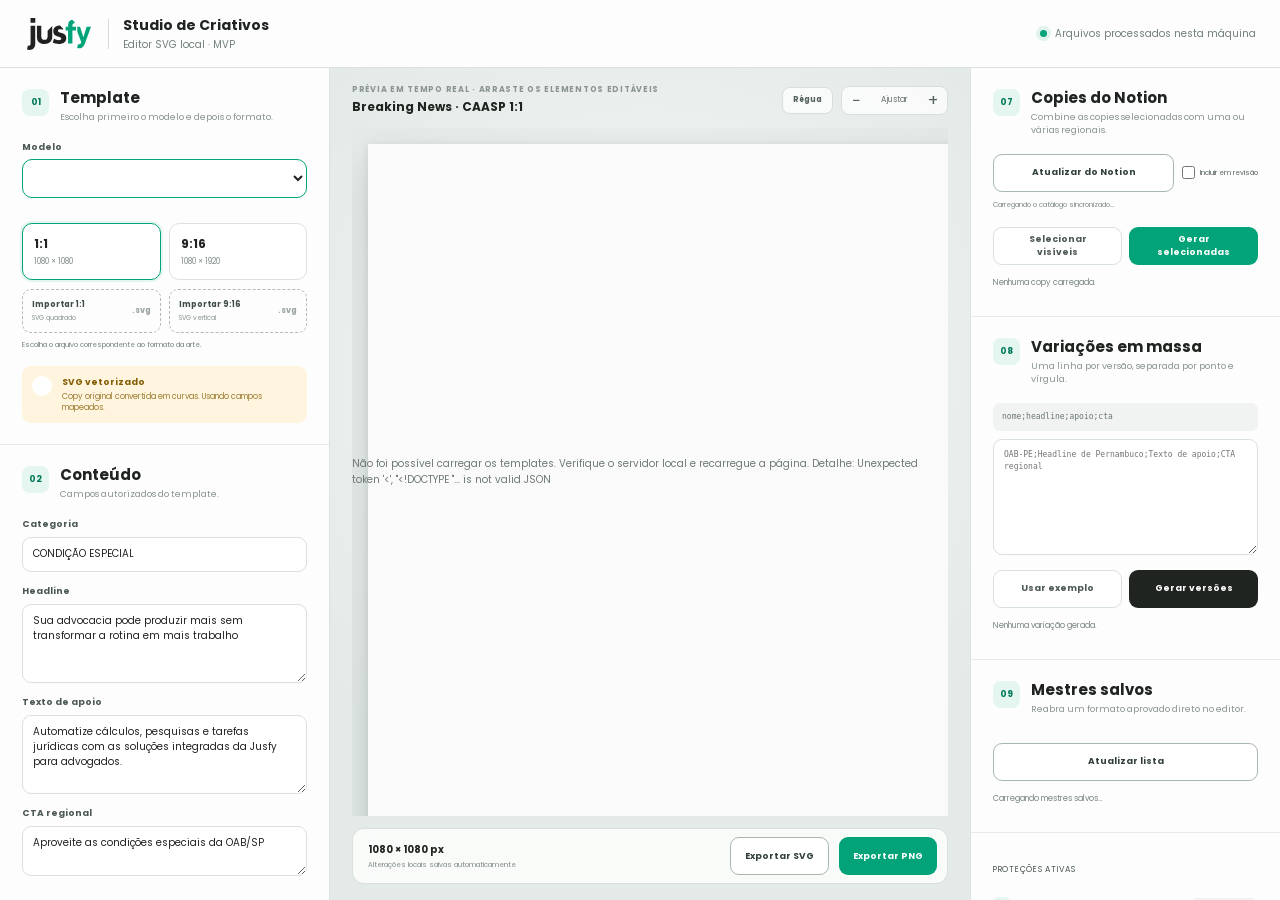
==== jusfy-creative-studio/index.html @ 99dad431 "Add jusfy-creative-studio: local editor for regional ad creatives (feed/stories) Ports the MVP creat" ====
<!doctype html>
<html lang="pt-BR">
  <head>
    <meta charset="UTF-8" />
    <meta name="viewport" content="width=device-width, initial-scale=1" />
    <meta name="description" content="Editor local de criativos SVG da Jusfy." />
    <title>Studio de Criativos — Jusfy</title>
    <link rel="stylesheet" href="styles.css?v=20260717z" />
  </head>
  <body>
    <header class="topbar">
      <div class="brand-lockup">
        <img src="assets/logo-justfy.svg" alt="Jusfy" />
        <span class="brand-divider" aria-hidden="true"></span>
        <div><strong>Studio de Criativos</strong><small>Editor SVG local · MVP</small></div>
      </div>
      <div class="privacy"><span></span> Arquivos processados nesta máquina</div>
    </header>

    <main class="workspace">
      <aside class="sidebar editor-panel" aria-label="Editor">
        <section class="section">
          <div class="section-title"><span>01</span><div><h1>Template</h1><p>Escolha primeiro o modelo e depois o formato.</p></div></div>
          <label class="model-picker" for="familySelect">
            <span>Modelo</span>
            <select id="familySelect" aria-describedby="familyDescription"></select>
            <small id="familyDescription"></small>
          </label>
          <div class="template-grid">
            <button class="template-card is-active" data-format="square" type="button"><b>1:1</b><span>1080 × 1080</span></button>
            <button class="template-card" data-format="story" type="button"><b>9:16</b><span>1080 × 1920</span></button>
          </div>
          <div class="format-imports">
            <label class="upload-button" for="squareSvgInput"><span><b>Importar 1:1</b><em id="squareImportName">SVG quadrado</em></span><small>.svg</small></label>
            <input id="squareSvgInput" type="file" accept="image/svg+xml,.svg" hidden />
            <label class="upload-button" for="storySvgInput"><span><b>Importar 9:16</b><em id="storyImportName">SVG vertical</em></span><small>.svg</small></label>
            <input id="storySvgInput" type="file" accept="image/svg+xml,.svg" hidden />
          </div>
          <p id="importStatus" class="import-status">Escolha o arquivo correspondente ao formato da arte.</p>
          <div id="importModeControls" class="import-mode-controls" hidden>
            <button id="originalModeButton" class="button secondary" type="button" hidden disabled aria-hidden="true">Original editável</button>
            <button id="mappedModeButton" class="button secondary is-active" type="button">Textos protegidos</button>
          </div>
          <div id="svgHealth" class="health warning"><i>!</i><div><strong>SVG vetorizado</strong><span>Copy original convertida em curvas. Usando campos mapeados.</span></div></div>
        </section>

        <section class="section">
          <div class="section-title"><span>02</span><div><h2>Conteúdo</h2><p>Campos autorizados do template.</p></div></div>
          <label class="field"><span>Categoria <b id="categoryCount"></b></span><input id="categoryInput" maxlength="40" value="CONDIÇÃO ESPECIAL" /></label>
          <label class="field"><span>Headline <b id="headlineCount"></b></span><textarea id="headlineInput" maxlength="120" rows="4">Sua advocacia pode produzir mais sem transformar a rotina em mais trabalho</textarea></label>
          <label class="field"><span>Texto de apoio <b id="supportCount"></b></span><textarea id="supportInput" maxlength="180" rows="4">Automatize cálculos, pesquisas e tarefas jurídicas com as soluções integradas da Jusfy para advogados.</textarea></label>
          <label class="field"><span>CTA regional <b id="ctaCount"></b></span><textarea id="ctaInput" maxlength="80" rows="2">Aproveite as condições especiais da OAB/SP</textarea></label>
          <div id="detectedFields" class="detected-fields" hidden></div>
        </section>

        <section class="section">
          <div class="section-title"><span>03</span><div><h2>Logos</h2><p>PNG, JPG ou SVG oficial.</p></div></div>
          <div id="logoModeControls" class="import-mode-controls logo-mode-controls">
            <button id="cobrandModeButton" class="button secondary is-active" type="button">Jusfy + Regional</button>
            <button id="jusfyOnlyModeButton" class="button secondary" type="button">Somente Jusfy</button>
          </div>
          <p id="cobrandingNotice" class="copy-sync-message" hidden>Modelo sem co-branding — usa apenas a marca Jusfy.</p>
          <div class="logo-row">
            <label id="regionalLogoUpload" class="logo-upload"><span id="regionalLogoName">Logo regional</span><small>Selecionar arquivo</small><input id="regionalLogoInput" type="file" accept="image/*,.svg" hidden /></label>
            <label class="logo-upload"><span id="jusfyLogoName">Logo Jusfy</span><small>Selecionar arquivo</small><input id="jusfyLogoInput" type="file" accept="image/*,.svg" hidden /></label>
          </div>
          <div id="logoBankHeading" class="library-heading"><strong>Banco de logos</strong><small id="logoBankStatus">Carregando marcas…</small></div>
          <div id="logoBank" class="logo-bank" aria-label="Banco de logos aprovados"></div>
          <div id="logoBankActions" class="logo-bank-actions">
            <button id="selectVisibleLogosButton" class="button ghost" type="button">Selecionar regionais</button>
            <button id="generateLogoVariationsButton" class="button primary" type="button">Gerar por regionais</button>
          </div>
          <button id="resetButton" class="button ghost wide" type="button">Restaurar copy aprovada</button>
        </section>

        <section class="section selection-section">
          <div class="section-title"><span>04</span><div><h2>Elemento selecionado</h2><p>Arraste textos, logos ou o bloco comercial.</p></div></div>
          <div id="selectionEmpty" class="selection-empty">Selecione um elemento editável na arte.</div>
          <div id="selectionControls" class="selection-controls" hidden>
            <strong id="selectedElementName"></strong>
            <span id="selectedElementPos" class="selection-pos"></span>
            <div id="fontControls" class="font-controls">
              <span id="sizeControlLabel">Tamanho da fonte</span>
              <div><button id="fontDecrease" type="button" aria-label="Diminuir fonte">−</button><b id="fontSizeValue">0 px</b><button id="fontIncrease" type="button" aria-label="Aumentar fonte">+</button></div>
            </div>
            <div class="selection-actions">
              <button id="deleteElementButton" class="button danger" type="button">Excluir da arte</button>
              <button id="restoreElementButton" class="button ghost" type="button">Restaurar posição</button>
            </div>
          </div>
        </section>

        <section class="section" id="offerBankSection" hidden>
          <div class="section-title"><span>05</span><div><h2>Banco de ofertas</h2><p>Escolha a imagem pronta do bloco de preço e desconto.</p></div></div>
          <div id="offerBankHeading" class="library-heading"><strong>Ofertas disponíveis</strong><small id="offerBankStatus">Carregando ofertas…</small></div>
          <div id="offerBank" class="logo-bank" aria-label="Banco de ofertas comerciais"></div>
        </section>

        <section class="section master-section">
          <div class="section-title"><span>06</span><div><h2>Mestre local</h2><p>Guarde o formato revisado na pasta de aprovados.</p></div></div>
          <label class="field"><span>Nome do mestre</span><input id="masterNameInput" maxlength="80" placeholder="Ex.: Condições especiais · CAASP V04" /></label>
          <label class="approval-check"><input id="masterApproval" type="checkbox" /><span>Revisei este formato e aprovo o layout como mestre.</span></label>
          <button id="saveMasterButton" class="button primary wide" type="button">Salvar como mestre</button>
          <p id="masterSaveStatus" class="master-status">Serão salvos o SVG, a prévia PNG e o mapa editável.</p>
        </section>
      </aside>

      <section class="stage" aria-label="Prévia do criativo">
        <div class="stage-toolbar">
          <div><span class="eyebrow">Prévia em tempo real · arraste os elementos editáveis</span><strong id="documentName">Breaking News · CAASP 1:1</strong></div>
          <div class="stage-tools"><button id="rulerToggle" class="ruler-toggle" type="button" aria-pressed="false" title="Mostrar guias de alinhamento na prévia">Régua</button><button id="clearGuidesButton" class="ruler-toggle" type="button" hidden title="Remover todas as guias personalizadas deste modelo">Limpar guias</button><div class="zoom-control"><button id="zoomOut" type="button" aria-label="Diminuir zoom">−</button><span id="zoomLabel">Ajustar</span><button id="zoomIn" type="button" aria-label="Aumentar zoom">+</button></div></div>
        </div>
        <div id="canvasViewport" class="canvas-viewport">
          <div id="canvasWrap" class="canvas-wrap"><canvas id="creativeCanvas" width="1080" height="1080"></canvas><canvas id="rulerTop" class="ruler-bar ruler-bar-top" hidden></canvas><canvas id="rulerLeft" class="ruler-bar ruler-bar-left" hidden></canvas><span id="guideDragLabel" class="guide-drag-label" hidden></span></div>
          <div id="loadingState" class="loading-state">Preparando template…</div>
        </div>
        <div class="export-bar">
          <div><span id="sizeLabel">1080 × 1080 px</span><small id="saveState">Alterações locais salvas automaticamente</small></div>
          <button id="exportSvgButton" class="button secondary" type="button">Exportar SVG</button>
          <button id="exportPngButton" class="button primary" type="button">Exportar PNG</button>
        </div>
      </section>

      <aside class="sidebar batch-panel" aria-label="Variações em massa">
        <section class="section copies-section">
          <div class="section-title"><span>07</span><div><h2>Copies do Notion</h2><p>Combine as copies selecionadas com uma ou várias regionais.</p></div></div>
          <div class="copy-toolbar">
            <button id="loadNotionCopiesButton" class="button secondary" type="button">Atualizar do Notion</button>
            <label><input id="includeReviewCopies" type="checkbox" /><span>Incluir em revisão</span></label>
            <label id="scopeFilterToggle" hidden><input id="showAllScopes" type="checkbox" /><span>Mostrar todas</span></label>
          </div>
          <p id="copySyncMessage" class="copy-sync-message">Carregando o catálogo sincronizado…</p>
          <p id="copyFieldsNotice" class="copy-sync-message copy-fields-notice" hidden></p>
          <div id="copyLibrary" class="copy-library"></div>
          <div class="copy-actions">
            <button id="selectVisibleCopiesButton" class="button ghost" type="button">Selecionar visíveis</button>
            <button id="generateNotionVariationsButton" class="button primary" type="button">Gerar selecionadas</button>
          </div>
          <p id="copyLibraryStatus" class="batch-message">Nenhuma copy carregada.</p>
        </section>

        <section class="section batch-section">
          <div class="section-title"><span>08</span><div><h2>Variações em massa</h2><p>Uma linha por versão, separada por ponto e vírgula.</p></div></div>
          <div class="csv-help"><code>nome;headline;apoio;cta</code></div>
          <textarea id="batchInput" class="batch-input" rows="8" placeholder="OAB-PE;Headline de Pernambuco;Texto de apoio;CTA regional"></textarea>
          <div class="batch-actions">
            <button id="exampleBatchButton" class="button ghost" type="button">Usar exemplo</button>
            <button id="generateBatchButton" class="button dark" type="button">Gerar versões</button>
          </div>
          <p id="batchMessage" class="batch-message">Nenhuma variação gerada.</p>
          <div id="batchReviewBar" class="batch-review-bar" hidden>
            <button id="approveAllButton" class="button ghost" type="button">Aprovar todas</button>
            <span id="batchReviewSummary" class="batch-review-summary"></span>
          </div>
          <div id="batchList" class="batch-list"></div>
          <button id="exportBatchButton" class="button primary wide" type="button" hidden>Exportar aprovadas (ZIP)</button>
        </section>

        <section class="section masters-section">
          <div class="section-title"><span>09</span><div><h2>Mestres salvos</h2><p>Reabra um formato aprovado direto no editor.</p></div></div>
          <button id="refreshMastersButton" class="button secondary wide" type="button">Atualizar lista</button>
          <p id="mastersMessage" class="batch-message">Carregando mestres salvos…</p>
          <div id="mastersList" class="masters-list"></div>
        </section>

        <section class="section protected-section">
          <span class="eyebrow">Proteções ativas</span>
          <ul>
            <li><i>✓</i><span>Textos do bloco comercial</span><em>editáveis (Modelo 1)</em></li>
            <li><i>✓</i><span>Posição do bloco comercial</span><em>ajustável</em></li>
            <li><i>✓</i><span>Estrutura e cores</span><em>fixo</em></li>
            <li><i>✓</i><span>Copy e co-branding</span><em>editável</em></li>
          </ul>
        </section>
      </aside>
    </main>
    <script src="zip-writer.js"></script>
    <script type="module" src="js/main.js?v=20260723a"></script>
  </body>
</html>
---- jusfy-creative-studio/styles.css ----
@font-face { font-family:"Poppins"; src:url("assets/fonts/Poppins-Regular.ttf") format("truetype"); font-weight:400 600; font-style:normal; font-display:swap; }
@font-face { font-family:"Poppins"; src:url("assets/fonts/Poppins-Bold.ttf") format("truetype"); font-weight:700 800; font-style:normal; font-display:swap; }
:root { color-scheme:light; font-family:"Poppins",Arial,sans-serif; color:#202421; background:#e8edeb; font-synthesis:none; }
* { box-sizing:border-box; }
[hidden] { display:none !important; }
html,body { min-width:320px; min-height:100%; margin:0; }
body { height:100vh; overflow:hidden; }
button,input,textarea,select { font:inherit; }
button,label { -webkit-tap-highlight-color:transparent; }
.topbar { height:68px; display:flex; align-items:center; justify-content:space-between; padding:0 24px; border-bottom:1px solid #dce3e0; background:#fcfdfc; }
.brand-lockup { display:flex; align-items:center; gap:14px; }
.brand-lockup img { width:70px; height:32px; object-fit:contain; }
.brand-divider { width:1px; height:30px; background:#d5ddda; }
.brand-lockup div { display:grid; gap:1px; }
.brand-lockup strong { font-size:14px; }
.brand-lockup small,.privacy { color:#73807a; font-size:10px; font-weight:500; }
.privacy { display:flex; align-items:center; gap:8px; }
.privacy span { width:7px; height:7px; border-radius:50%; background:#02a378; box-shadow:0 0 0 4px rgba(2,163,120,.11); }
.workspace { display:grid; grid-template-columns:330px minmax(430px,1fr) 310px; height:calc(100vh - 68px); }
.sidebar { overflow-y:auto; background:#fcfdfc; scrollbar-width:thin; }
.editor-panel { border-right:1px solid #dce3e0; }
.batch-panel { border-left:1px solid #dce3e0; }
.section { padding:21px 22px; border-bottom:1px solid #e6ebe9; }
.section-title { display:flex; gap:11px; align-items:flex-start; margin-bottom:17px; }
.section-title>span { display:grid; width:27px; height:27px; flex:0 0 auto; place-items:center; border-radius:8px; background:#e4f6ef; color:#017858; font-size:9px; font-weight:800; }
.section-title h1,.section-title h2 { margin:0; font-size:15px; line-height:1.25; }
.section-title p { margin:3px 0 0; color:#8a9490; font-size:9px; line-height:1.45; }
.template-grid { display:grid; grid-template-columns:1fr 1fr; gap:8px; }
.model-picker { display:grid; gap:5px; margin-bottom:9px; }
.model-picker>span { color:#4b5752; font-size:9px; font-weight:700; }
.model-picker select { width:100%; padding:10px 34px 10px 11px; border:1px solid #02a378; border-radius:10px; outline:none; background:#fff; color:#222; font-size:10px; font-weight:700; cursor:pointer; }
.model-picker select:focus { box-shadow:0 0 0 3px rgba(2,163,120,.09); }
.model-picker small { min-height:11px; color:#84908b; font-size:7.5px; line-height:1.4; }
.template-card { display:grid; gap:3px; padding:11px; border:1px solid #dbe2df; border-radius:10px; background:#fff; color:#222; text-align:left; cursor:pointer; }
.template-card b { font-size:12px; }
.template-card span { color:#84908b; font-size:8px; }
.template-card.is-active { border-color:#02a378; box-shadow:0 0 0 2px rgba(2,163,120,.09); }
.upload-button { display:flex; justify-content:space-between; margin-top:9px; padding:10px 12px; border:1px dashed #aebbb6; border-radius:9px; color:#3f4b46; cursor:pointer; font-size:9px; font-weight:700; }
.upload-button:hover { border-color:#02a378; color:#017858; }
.upload-button small { color:#9aa39f; font-size:8px; }
.format-imports { display:grid; grid-template-columns:1fr 1fr; gap:8px; margin-top:9px; }
.format-imports .upload-button { min-width:0; margin-top:0; align-items:center; gap:7px; padding:9px; }
.format-imports .upload-button>span { display:grid; min-width:0; gap:2px; }
.format-imports .upload-button b { font-size:8px; }
.format-imports .upload-button em { overflow:hidden; color:#89938f; font-size:6.5px; font-style:normal; font-weight:500; text-overflow:ellipsis; white-space:nowrap; }
.import-status { min-height:16px; margin:7px 0 0; color:#7b8782; font-size:7px; line-height:1.45; }
.import-status.success { color:#017858; font-weight:700; }
.import-status.error { color:#a3342c; font-weight:700; }
.import-mode-controls { display:grid; grid-template-columns:1fr; gap:7px; margin-top:7px; }
.import-mode-controls .button.is-active { border-color:#02a378; background:#eaf8f3; color:#017858; box-shadow:0 0 0 2px rgba(2,163,120,.08); }
.logo-mode-controls { grid-template-columns:1fr 1fr; margin:0 0 10px; }
.health { display:grid; grid-template-columns:22px 1fr; gap:8px; margin-top:10px; padding:10px; border-radius:9px; }
.health.warning { background:#fff5df; color:#845d04; }
.health.success { background:#e7f7f0; color:#017858; }
.health i { display:grid; width:20px; height:20px; place-items:center; border-radius:50%; background:currentColor; color:#fff; font-size:9px; font-style:normal; font-weight:800; }
.health div { display:grid; gap:2px; }
.health strong { font-size:9px; }
.health span { opacity:.78; font-size:8px; line-height:1.4; }
.field { display:grid; gap:6px; margin-bottom:13px; }
.field>span { display:flex; justify-content:space-between; color:#4b5752; font-size:9px; font-weight:700; }
.field b { color:#9aa39f; font-size:8px; font-weight:500; }
input,textarea { width:100%; padding:9px 10px; border:1px solid #d9e1de; border-radius:9px; outline:none; background:#fff; color:#222; font-size:10px; line-height:1.48; resize:vertical; }
input:focus,textarea:focus { border-color:#02a378; box-shadow:0 0 0 3px rgba(2,163,120,.08); }
.detected-title { margin:0 0 12px; color:#017858; font-size:9px; font-weight:700; }
.unmapped-warning { display:grid; gap:4px; padding:11px; border:1px solid #efd99f; border-radius:9px; background:#fff8e8; color:#7a5708; }
.unmapped-warning strong { font-size:9px; }
.unmapped-warning span { font-size:8px; line-height:1.45; opacity:.82; }
.logo-row { display:grid; grid-template-columns:1fr 1fr; gap:8px; }
.logo-upload { display:grid; gap:4px; min-width:0; padding:10px; border:1px solid #dbe2df; border-radius:9px; background:#fff; cursor:pointer; }
.logo-upload span { overflow:hidden; text-overflow:ellipsis; white-space:nowrap; font-size:9px; font-weight:700; }
.logo-upload small { color:#02a378; font-size:7px; }
.library-heading { display:flex; align-items:center; justify-content:space-between; gap:8px; margin:14px 0 8px; }
.library-heading strong { font-size:9px; }
.library-heading small { color:#84908b; font-size:7px; }
.logo-bank { display:grid; grid-template-columns:1fr 1fr; gap:6px; max-height:220px; overflow:auto; padding:1px; }
.logo-bank-item { position:relative; display:grid; min-width:0; border:1px solid #dfe5e2; border-radius:8px; background:#fff; overflow:hidden; }
.logo-bank-item.is-active { border-color:#02a378; background:#f2fbf7; box-shadow:0 0 0 2px rgba(2,163,120,.08); }
.logo-bank-main { display:grid; min-width:0; grid-template-columns:48px 1fr; align-items:center; gap:7px; padding:6px 24px 6px 6px; border:0; background:transparent; cursor:pointer; text-align:left; }
.logo-bank-main>span { display:grid; width:48px; height:31px; place-items:center; overflow:hidden; border-radius:5px; background:#fafafa; }
.logo-bank-item img { max-width:44px; max-height:27px; object-fit:contain; }
.logo-bank-item small { overflow:hidden; color:#4c5853; font-size:6.5px; font-weight:700; line-height:1.25; text-overflow:ellipsis; }
.logo-bank-check { position:absolute; top:7px; right:7px; width:13px; height:13px; margin:0; accent-color:#02a378; cursor:pointer; }
.logo-file-dot { position:absolute; right:6px; bottom:5px; width:6px; height:6px; border-radius:50%; background:#02a378; pointer-events:none; }
.logo-bank-actions { display:grid; grid-template-columns:1fr 1fr; gap:7px; margin-top:8px; }
.button { display:inline-flex; min-height:38px; align-items:center; justify-content:center; padding:0 14px; border:0; border-radius:9px; cursor:pointer; font-size:9px; font-weight:700; }
.button.primary { background:#02a378; color:#fff; }
.button.primary:hover { background:#017858; }
.button.secondary { border:1px solid #a7b6b0; background:#fff; color:#31403a; }
.button.ghost { border:1px solid #d9e1de; background:#fff; color:#4b5752; }
.button.dark { background:#202421; color:#fff; }
.button.danger { border:1px solid #efd0cd; background:#fff5f4; color:#a3342c; }
.button:disabled { cursor:wait; opacity:.62; }
.button.wide { width:100%; margin-top:10px; }
.selection-empty { padding:12px; border:1px dashed #cfd8d4; border-radius:9px; color:#7e8984; font-size:8px; line-height:1.5; text-align:center; }
.selection-controls { display:grid; gap:11px; }
.selection-controls>strong { font-size:10px; }
.font-controls { display:flex; align-items:center; justify-content:space-between; gap:10px; }
.font-controls>span { color:#65716c; font-size:8px; font-weight:700; }
.font-controls>div { display:flex; overflow:hidden; align-items:center; border:1px solid #d8e0dd; border-radius:8px; }
.font-controls button { width:30px; height:29px; border:0; background:#f4f7f6; color:#31403a; cursor:pointer; }
.font-controls b { min-width:48px; font-size:8px; text-align:center; }
.selection-actions { display:grid; grid-template-columns:1fr 1fr; gap:7px; }
.approval-check { display:flex; align-items:flex-start; gap:8px; margin-top:10px; padding:10px; border:1px solid #dce5e1; border-radius:9px; background:#f8faf9; color:#53605b; cursor:pointer; font-size:8px; line-height:1.45; }
.approval-check input { width:14px; height:14px; margin:0; accent-color:#02a378; }
.master-status { min-height:18px; margin:8px 0 0; color:#7c8883; font-size:7px; line-height:1.45; }
.master-status.success { color:#017858; font-weight:600; }
.master-status.error { color:#a3342c; }
.copy-toolbar { display:grid; grid-template-columns:1fr auto; align-items:center; gap:8px; }
.copy-toolbar label { display:flex; align-items:center; gap:5px; color:#5d6964; cursor:pointer; font-size:7px; }
.copy-toolbar input,.copy-card>input { width:13px; height:13px; margin:0; accent-color:#02a378; }
.copy-sync-message { margin:8px 0; color:#85908c; font-size:7px; line-height:1.4; }
.copy-fields-notice { color:#b07f2e; }
.copy-library { display:grid; gap:6px; max-height:330px; overflow:auto; padding-right:2px; }
.copy-card { display:grid; grid-template-columns:15px minmax(0,1fr) auto; align-items:start; gap:7px; padding:8px; border:1px solid #e0e6e3; border-radius:9px; background:#fff; }
.copy-card>div { display:grid; min-width:0; gap:4px; }
.copy-card>div>span { display:flex; align-items:flex-start; justify-content:space-between; gap:5px; }
.copy-card strong { font-size:7.5px; line-height:1.35; }
.copy-card em { flex:0 0 auto; padding:2px 4px; border-radius:99px; font-size:5.5px; font-style:normal; font-weight:700; }
.copy-card em.approved { background:#e5f7f1; color:#017858; }
.copy-card em.review { background:#fff3d8; color:#8a650b; }
.copy-card small { display:-webkit-box; overflow:hidden; color:#727e79; font-size:6.5px; line-height:1.35; -webkit-box-orient:vertical; -webkit-line-clamp:2; }
.copy-card i { color:#02a378; font-size:6px; font-style:normal; font-weight:700; }
.copy-card>button { align-self:center; padding:5px 7px; border:0; border-radius:6px; background:#edf7f3; color:#017858; cursor:pointer; font-size:6.5px; font-weight:700; }
.copy-actions { display:grid; grid-template-columns:1fr 1fr; gap:7px; margin-top:9px; }
.stage { min-width:0; display:grid; grid-template-rows:auto minmax(0,1fr) auto; gap:12px; padding:16px 22px; overflow:hidden; background:radial-gradient(circle at 50% 38%,#f5f7f6 0,#e4eae7 72%); }
.stage-toolbar,.export-bar { display:flex; align-items:center; justify-content:space-between; gap:10px; }
.stage-toolbar>div:first-child,.export-bar>div { display:grid; gap:2px; }
.eyebrow { color:#8a9490; font-size:8px; font-weight:800; letter-spacing:.09em; text-transform:uppercase; }
.stage-toolbar strong { font-size:12px; }
.stage-tools { display:flex; align-items:center; gap:8px; }
.ruler-toggle { min-height:27px; padding:0 10px; border:1px solid #d7dfdc; border-radius:8px; background:rgba(255,255,255,.75); color:#53605b; cursor:pointer; font-size:8px; font-weight:700; }
.ruler-toggle.is-on { border-color:#02a378; background:#f2fbf7; color:#02a378; }
.selection-pos { color:#69736f; font-size:9px; font-variant-numeric:tabular-nums; }
.zoom-control { display:flex; overflow:hidden; align-items:center; border:1px solid #d7dfdc; border-radius:8px; background:rgba(255,255,255,.75); }
.zoom-control button { width:28px; height:27px; border:0; background:transparent; color:#53605b; cursor:pointer; }
.zoom-control span { min-width:49px; color:#69736f; font-size:8px; text-align:center; }
.canvas-viewport { position:relative; display:grid; place-items:center; min-height:0; overflow:auto; padding:16px; }
.canvas-viewport.has-rulers { padding:42px 16px 16px 42px; }
.canvas-wrap { position:relative; flex:0 0 auto; box-shadow:0 18px 48px rgba(28,47,40,.17),0 2px 8px rgba(28,47,40,.1); }
.ruler-bar { position:absolute; z-index:3; background:#f6f8f7; box-shadow:0 0 0 1px #d7dfdc; touch-action:none; }
.ruler-bar-top { top:-23px; left:0; cursor:row-resize; }
.ruler-bar-left { top:0; left:-23px; cursor:col-resize; }
.guide-drag-label { position:absolute; z-index:4; padding:2px 6px; border-radius:6px; background:#4057ff; color:#fff; font-size:9px; font-weight:700; pointer-events:none; white-space:nowrap; }
canvas { display:block; touch-action:none; background:#fafafa; cursor:default; }
canvas.has-editable-element { cursor:grab; }
canvas.is-dragging { cursor:grabbing; }
.loading-state { position:absolute; inset:0; display:grid; place-items:center; color:#6f7a76; font-size:10px; }
.loading-state.is-hidden { display:none; }
.export-bar { min-height:54px; padding:8px 10px 8px 15px; border:1px solid rgba(213,222,218,.9); border-radius:12px; background:rgba(252,253,252,.88); backdrop-filter:blur(8px); }
.export-bar>div { margin-right:auto; }
.export-bar span { font-size:10px; font-weight:700; }
.export-bar small { color:#84908b; font-size:7px; }
.csv-help { margin-bottom:8px; padding:8px 9px; border-radius:7px; background:#f0f3f2; color:#6a7671; font-size:8px; }
.batch-input { min-height:116px; font-family:ui-monospace,SFMono-Regular,Consolas,monospace; font-size:8px; }
.batch-actions { display:grid; grid-template-columns:1fr 1fr; gap:7px; margin-top:8px; }
.batch-message { margin:12px 0 7px; color:#7d8883; font-size:8px; line-height:1.4; }
.batch-message.error { color:#b33b32; }
.batch-list { display:grid; gap:6px; }
.batch-item { display:grid; grid-template-columns:24px auto 1fr auto; align-items:center; gap:8px; width:100%; padding:8px; border:1px solid #e0e6e3; border-radius:9px; background:#fff; cursor:pointer; text-align:left; }
.batch-item.is-active { border-color:#02a378; background:#f5fcf9; }
.batch-item.review-approved { border-color:#02a378; box-shadow:inset 3px 0 0 #02a378; }
.batch-item.review-rejected { border-color:#e3c1be; box-shadow:inset 3px 0 0 #b33b32; opacity:.55; }
.batch-item i { display:grid; width:23px; height:23px; place-items:center; border-radius:7px; background:#edf2f0; color:#73807a; font-size:7px; font-style:normal; font-weight:800; }
.batch-item span { display:grid; min-width:0; gap:2px; }
.batch-item strong { font-size:8px; }
.batch-item small { overflow:hidden; color:#8a9490; font-size:7px; text-overflow:ellipsis; white-space:nowrap; }
.batch-item em { color:#02a378; font-size:7px; font-style:normal; font-weight:700; }
.batch-item .batch-thumb { display:grid; width:64px; min-height:36px; place-items:center; overflow:hidden; border:1px solid #e0e6e3; border-radius:7px; background:#f0f3f2; }
.batch-item .batch-thumb img { display:block; width:100%; height:auto; }
.batch-item .batch-review-buttons { display:flex; gap:4px; }
.masters-list { display:grid; gap:6px; max-height:330px; overflow:auto; padding-right:2px; }
.master-card { display:grid; grid-template-columns:auto minmax(0,1fr) auto; align-items:center; gap:8px; padding:8px; border:1px solid #e0e6e3; border-radius:9px; background:#fff; }
.master-card .master-thumb { display:grid; width:64px; min-height:36px; place-items:center; overflow:hidden; border:1px solid #e0e6e3; border-radius:7px; background:#f0f3f2; }
.master-card .master-thumb img { display:block; width:100%; height:auto; }
.master-card>div { display:grid; min-width:0; gap:3px; }
.master-card strong { overflow:hidden; font-size:8px; line-height:1.35; text-overflow:ellipsis; white-space:nowrap; }
.master-card small { color:#8a9490; font-size:7px; }
.master-card>button { align-self:center; padding:5px 8px; border:0; border-radius:6px; background:#edf7f3; color:#017858; cursor:pointer; font-size:6.5px; font-weight:700; }
.master-card>button:hover { background:#dff1ea; }
.field.is-overflowing input,.field.is-overflowing textarea { border-color:#d99a06; box-shadow:0 0 0 3px rgba(217,154,6,.12); }
.field.is-overflowing>span { color:#8a650b; }
.overflow-warning { color:#8a650b; font-size:7px; line-height:1.4; }
.review-button { display:grid; width:21px; height:21px; place-items:center; border:1px solid #dbe2df; border-radius:6px; background:#fff; color:#73807a; font-size:9px; line-height:1; cursor:pointer; }
.review-button.approve.is-on { border-color:#02a378; background:#e4f6ef; color:#017858; }
.review-button.reject.is-on { border-color:#b33b32; background:#fbeceb; color:#b33b32; }
.batch-review-bar { display:flex; align-items:center; justify-content:space-between; gap:8px; margin:0 0 8px; }
.batch-review-bar .button { padding:7px 10px; font-size:8px; }
.batch-review-summary { color:#7d8883; font-size:7.5px; white-space:nowrap; }
.protected-section ul { display:grid; gap:0; margin:10px 0 0; padding:0; list-style:none; }
.protected-section li { display:grid; grid-template-columns:19px 1fr auto; align-items:center; gap:7px; padding:8px 0; border-bottom:1px solid #e8ecea; }
.protected-section i { display:grid; width:17px; height:17px; place-items:center; border-radius:5px; background:#e5f7f1; color:#017858; font-size:8px; font-style:normal; font-weight:800; }
.protected-section span { color:#4c5853; font-size:8px; font-weight:600; }
.protected-section em { padding:3px 5px; border-radius:99px; background:#f0f3f2; color:#7d8883; font-size:6px; font-style:normal; }
@media (max-width:1050px) { body{height:auto;overflow:auto}.workspace{grid-template-columns:310px minmax(420px,1fr);height:auto;min-height:calc(100vh - 68px)}.batch-panel{grid-column:1/-1;border:1px solid #dce3e0}.batch-panel .batch-section{display:grid;grid-template-columns:minmax(240px,1fr) minmax(260px,1fr);gap:0 18px}.batch-section .section-title{grid-column:1/-1}.protected-section{display:none}.stage{min-height:720px} }
@media (max-width:720px) { .topbar{padding:0 14px}.privacy{display:none}.workspace{display:flex;flex-direction:column}.stage{order:-1;min-height:70vh;padding:14px}.sidebar{overflow:visible}.editor-panel,.batch-panel{border:0}.batch-panel .batch-section{display:block}.export-bar{flex-wrap:wrap}.export-bar>div{width:100%}.canvas-viewport{min-height:420px} }
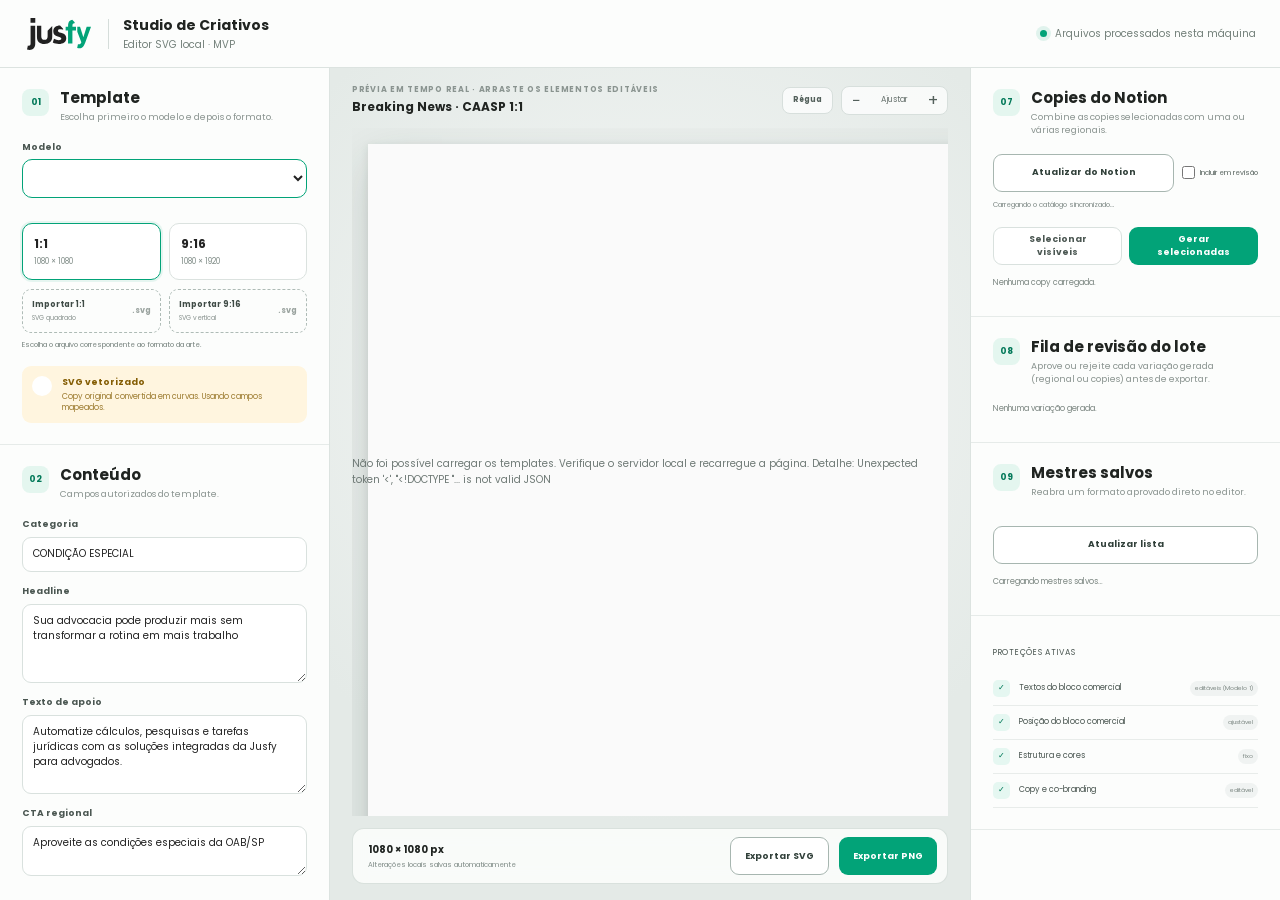
==== commit be89ba52: "Remove variações em massa via texto (CSV manual) - Tira o input manual "nome;headline;apoio;cta" (te" ====
--- a/jusfy-creative-studio/index.html
+++ b/jusfy-creative-studio/index.html
@@ -140,13 +140,7 @@
         </section>
 
         <section class="section batch-section">
-          <div class="section-title"><span>08</span><div><h2>Variações em massa</h2><p>Uma linha por versão, separada por ponto e vírgula.</p></div></div>
-          <div class="csv-help"><code>nome;headline;apoio;cta</code></div>
-          <textarea id="batchInput" class="batch-input" rows="8" placeholder="OAB-PE;Headline de Pernambuco;Texto de apoio;CTA regional"></textarea>
-          <div class="batch-actions">
-            <button id="exampleBatchButton" class="button ghost" type="button">Usar exemplo</button>
-            <button id="generateBatchButton" class="button dark" type="button">Gerar versões</button>
-          </div>
+          <div class="section-title"><span>08</span><div><h2>Fila de revisão do lote</h2><p>Aprove ou rejeite cada variação gerada (regional ou copies) antes de exportar.</p></div></div>
           <p id="batchMessage" class="batch-message">Nenhuma variação gerada.</p>
           <div id="batchReviewBar" class="batch-review-bar" hidden>
             <button id="approveAllButton" class="button ghost" type="button">Aprovar todas</button>
@@ -175,6 +169,6 @@
       </aside>
     </main>
     <script src="zip-writer.js"></script>
-    <script type="module" src="js/main.js?v=20260723a"></script>
+    <script type="module" src="js/main.js?v=20260723b"></script>
   </body>
 </html>
--- a/jusfy-creative-studio/styles.css
+++ b/jusfy-creative-studio/styles.css
@@ -150,9 +150,6 @@
 .export-bar>div { margin-right:auto; }
 .export-bar span { font-size:10px; font-weight:700; }
 .export-bar small { color:#84908b; font-size:7px; }
-.csv-help { margin-bottom:8px; padding:8px 9px; border-radius:7px; background:#f0f3f2; color:#6a7671; font-size:8px; }
-.batch-input { min-height:116px; font-family:ui-monospace,SFMono-Regular,Consolas,monospace; font-size:8px; }
-.batch-actions { display:grid; grid-template-columns:1fr 1fr; gap:7px; margin-top:8px; }
 .batch-message { margin:12px 0 7px; color:#7d8883; font-size:8px; line-height:1.4; }
 .batch-message.error { color:#b33b32; }
 .batch-list { display:grid; gap:6px; }
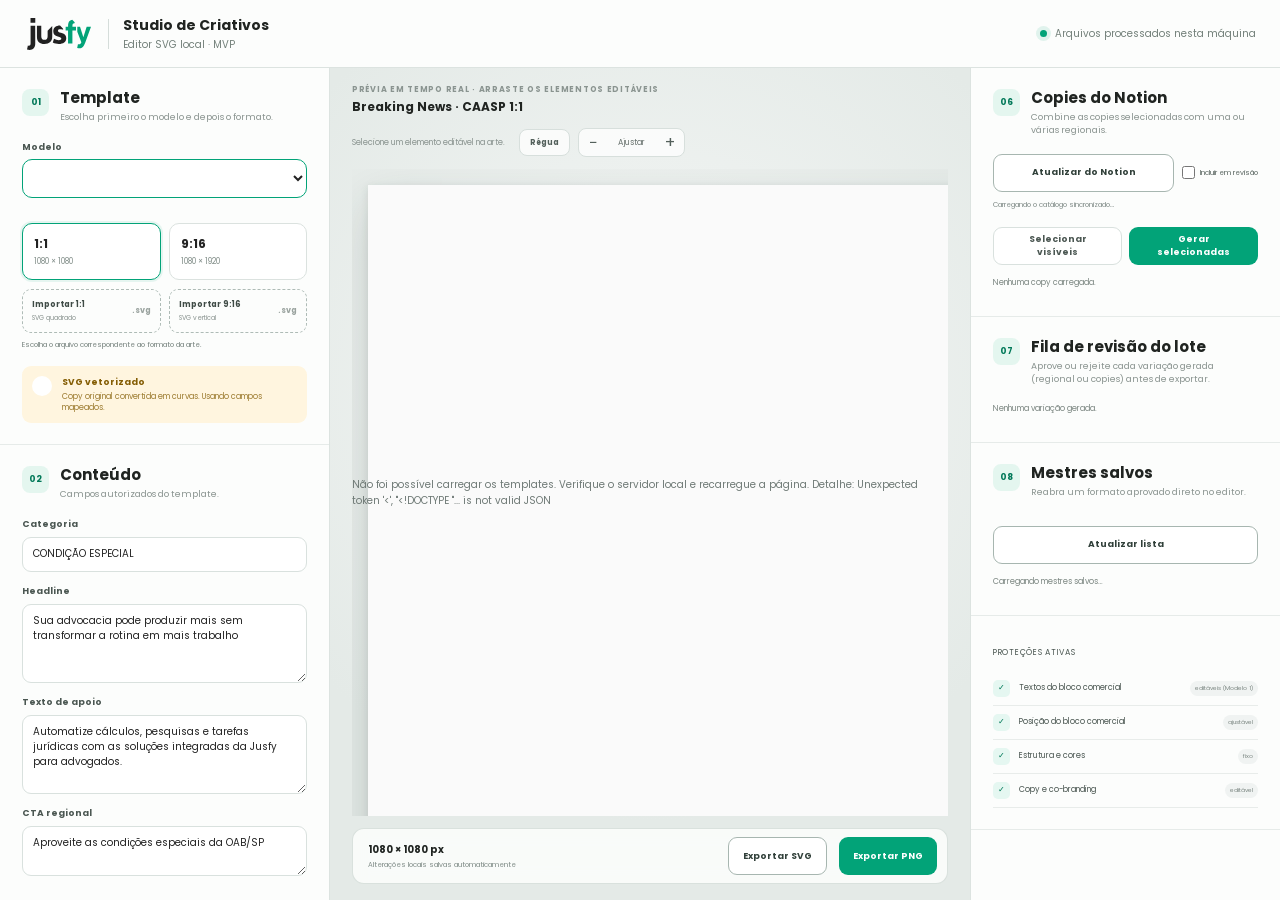
==== commit 31c1a6c1: "Add text alignment/bold/italic controls, reposicionar barra de elemento e regionalizar nome de estad" ====
--- a/jusfy-creative-studio/index.html
+++ b/jusfy-creative-studio/index.html
@@ -5,7 +5,7 @@
     <meta name="viewport" content="width=device-width, initial-scale=1" />
     <meta name="description" content="Editor local de criativos SVG da Jusfy." />
     <title>Studio de Criativos — Jusfy</title>
-    <link rel="stylesheet" href="styles.css?v=20260717z" />
+    <link rel="stylesheet" href="styles.css?v=20260723a" />
   </head>
   <body>
     <header class="topbar">
@@ -73,31 +73,14 @@
           <button id="resetButton" class="button ghost wide" type="button">Restaurar copy aprovada</button>
         </section>
 
-        <section class="section selection-section">
-          <div class="section-title"><span>04</span><div><h2>Elemento selecionado</h2><p>Arraste textos, logos ou o bloco comercial.</p></div></div>
-          <div id="selectionEmpty" class="selection-empty">Selecione um elemento editável na arte.</div>
-          <div id="selectionControls" class="selection-controls" hidden>
-            <strong id="selectedElementName"></strong>
-            <span id="selectedElementPos" class="selection-pos"></span>
-            <div id="fontControls" class="font-controls">
-              <span id="sizeControlLabel">Tamanho da fonte</span>
-              <div><button id="fontDecrease" type="button" aria-label="Diminuir fonte">−</button><b id="fontSizeValue">0 px</b><button id="fontIncrease" type="button" aria-label="Aumentar fonte">+</button></div>
-            </div>
-            <div class="selection-actions">
-              <button id="deleteElementButton" class="button danger" type="button">Excluir da arte</button>
-              <button id="restoreElementButton" class="button ghost" type="button">Restaurar posição</button>
-            </div>
-          </div>
-        </section>
-
         <section class="section" id="offerBankSection" hidden>
-          <div class="section-title"><span>05</span><div><h2>Banco de ofertas</h2><p>Escolha a imagem pronta do bloco de preço e desconto.</p></div></div>
+          <div class="section-title"><span>04</span><div><h2>Banco de ofertas</h2><p>Escolha a imagem pronta do bloco de preço e desconto.</p></div></div>
           <div id="offerBankHeading" class="library-heading"><strong>Ofertas disponíveis</strong><small id="offerBankStatus">Carregando ofertas…</small></div>
           <div id="offerBank" class="logo-bank" aria-label="Banco de ofertas comerciais"></div>
         </section>
 
         <section class="section master-section">
-          <div class="section-title"><span>06</span><div><h2>Mestre local</h2><p>Guarde o formato revisado na pasta de aprovados.</p></div></div>
+          <div class="section-title"><span>05</span><div><h2>Mestre local</h2><p>Guarde o formato revisado na pasta de aprovados.</p></div></div>
           <label class="field"><span>Nome do mestre</span><input id="masterNameInput" maxlength="80" placeholder="Ex.: Condições especiais · CAASP V04" /></label>
           <label class="approval-check"><input id="masterApproval" type="checkbox" /><span>Revisei este formato e aprovo o layout como mestre.</span></label>
           <button id="saveMasterButton" class="button primary wide" type="button">Salvar como mestre</button>
@@ -108,7 +91,34 @@
       <section class="stage" aria-label="Prévia do criativo">
         <div class="stage-toolbar">
           <div><span class="eyebrow">Prévia em tempo real · arraste os elementos editáveis</span><strong id="documentName">Breaking News · CAASP 1:1</strong></div>
+          <div class="stage-toolbar-right">
+          <div id="elementToolbar" class="element-toolbar">
+            <div id="selectionEmpty" class="selection-empty">Selecione um elemento editável na arte.</div>
+            <div id="selectionControls" class="selection-controls" hidden>
+              <div class="selection-heading"><strong id="selectedElementName"></strong><span id="selectedElementPos" class="selection-pos"></span></div>
+              <div id="fontControls" class="font-controls">
+                <span id="sizeControlLabel">Tamanho da fonte</span>
+                <div><button id="fontDecrease" type="button" aria-label="Diminuir fonte">−</button><b id="fontSizeValue">0 px</b><button id="fontIncrease" type="button" aria-label="Aumentar fonte">+</button></div>
+              </div>
+              <div id="textStyleControls" class="text-style-controls" hidden>
+                <div class="align-buttons" role="group" aria-label="Alinhamento do texto">
+                  <button id="alignLeftButton" type="button" aria-label="Alinhar à esquerda" title="Alinhar à esquerda">Esquerda</button>
+                  <button id="alignCenterButton" type="button" aria-label="Centralizar" title="Centralizar">Centro</button>
+                  <button id="alignRightButton" type="button" aria-label="Alinhar à direita" title="Alinhar à direita">Direita</button>
+                </div>
+                <div class="style-buttons" role="group" aria-label="Estilo do texto">
+                  <button id="boldToggleButton" type="button" aria-label="Negrito" title="Negrito"><b>N</b></button>
+                  <button id="italicToggleButton" type="button" aria-label="Itálico" title="Itálico"><i>I</i></button>
+                </div>
+              </div>
+              <div class="selection-actions">
+                <button id="deleteElementButton" class="button danger" type="button">Excluir da arte</button>
+                <button id="restoreElementButton" class="button ghost" type="button">Restaurar posição</button>
+              </div>
+            </div>
+          </div>
           <div class="stage-tools"><button id="rulerToggle" class="ruler-toggle" type="button" aria-pressed="false" title="Mostrar guias de alinhamento na prévia">Régua</button><button id="clearGuidesButton" class="ruler-toggle" type="button" hidden title="Remover todas as guias personalizadas deste modelo">Limpar guias</button><div class="zoom-control"><button id="zoomOut" type="button" aria-label="Diminuir zoom">−</button><span id="zoomLabel">Ajustar</span><button id="zoomIn" type="button" aria-label="Aumentar zoom">+</button></div></div>
+          </div>
         </div>
         <div id="canvasViewport" class="canvas-viewport">
           <div id="canvasWrap" class="canvas-wrap"><canvas id="creativeCanvas" width="1080" height="1080"></canvas><canvas id="rulerTop" class="ruler-bar ruler-bar-top" hidden></canvas><canvas id="rulerLeft" class="ruler-bar ruler-bar-left" hidden></canvas><span id="guideDragLabel" class="guide-drag-label" hidden></span></div>
@@ -123,7 +133,7 @@
 
       <aside class="sidebar batch-panel" aria-label="Variações em massa">
         <section class="section copies-section">
-          <div class="section-title"><span>07</span><div><h2>Copies do Notion</h2><p>Combine as copies selecionadas com uma ou várias regionais.</p></div></div>
+          <div class="section-title"><span>06</span><div><h2>Copies do Notion</h2><p>Combine as copies selecionadas com uma ou várias regionais.</p></div></div>
           <div class="copy-toolbar">
             <button id="loadNotionCopiesButton" class="button secondary" type="button">Atualizar do Notion</button>
             <label><input id="includeReviewCopies" type="checkbox" /><span>Incluir em revisão</span></label>
@@ -140,7 +150,7 @@
         </section>
 
         <section class="section batch-section">
-          <div class="section-title"><span>08</span><div><h2>Fila de revisão do lote</h2><p>Aprove ou rejeite cada variação gerada (regional ou copies) antes de exportar.</p></div></div>
+          <div class="section-title"><span>07</span><div><h2>Fila de revisão do lote</h2><p>Aprove ou rejeite cada variação gerada (regional ou copies) antes de exportar.</p></div></div>
           <p id="batchMessage" class="batch-message">Nenhuma variação gerada.</p>
           <div id="batchReviewBar" class="batch-review-bar" hidden>
             <button id="approveAllButton" class="button ghost" type="button">Aprovar todas</button>
@@ -151,7 +161,7 @@
         </section>
 
         <section class="section masters-section">
-          <div class="section-title"><span>09</span><div><h2>Mestres salvos</h2><p>Reabra um formato aprovado direto no editor.</p></div></div>
+          <div class="section-title"><span>08</span><div><h2>Mestres salvos</h2><p>Reabra um formato aprovado direto no editor.</p></div></div>
           <button id="refreshMastersButton" class="button secondary wide" type="button">Atualizar lista</button>
           <p id="mastersMessage" class="batch-message">Carregando mestres salvos…</p>
           <div id="mastersList" class="masters-list"></div>
@@ -169,6 +179,6 @@
       </aside>
     </main>
     <script src="zip-writer.js"></script>
-    <script type="module" src="js/main.js?v=20260723b"></script>
+    <script type="module" src="js/main.js?v=20260723c"></script>
   </body>
 </html>
--- a/jusfy-creative-studio/styles.css
+++ b/jusfy-creative-studio/styles.css
@@ -91,15 +91,26 @@
 .button.danger { border:1px solid #efd0cd; background:#fff5f4; color:#a3342c; }
 .button:disabled { cursor:wait; opacity:.62; }
 .button.wide { width:100%; margin-top:10px; }
-.selection-empty { padding:12px; border:1px dashed #cfd8d4; border-radius:9px; color:#7e8984; font-size:8px; line-height:1.5; text-align:center; }
-.selection-controls { display:grid; gap:11px; }
-.selection-controls>strong { font-size:10px; }
-.font-controls { display:flex; align-items:center; justify-content:space-between; gap:10px; }
-.font-controls>span { color:#65716c; font-size:8px; font-weight:700; }
+.stage-toolbar-right { display:flex; flex-wrap:nowrap; align-items:center; gap:14px; min-width:0; }
+.element-toolbar { display:flex; flex:1 1 auto; min-width:0; align-items:center; overflow:hidden; }
+.stage-tools { flex:0 0 auto; }
+.selection-empty { color:#8a9490; font-size:8px; line-height:1.4; }
+.selection-controls { display:flex; flex-wrap:wrap; align-items:center; gap:10px; }
+.selection-heading { display:flex; flex-direction:column; gap:1px; line-height:1.15; white-space:nowrap; }
+.selection-heading strong { font-size:9px; }
+.font-controls { display:flex; align-items:center; gap:6px; }
+.font-controls>span { color:#65716c; font-size:8px; font-weight:700; white-space:nowrap; }
 .font-controls>div { display:flex; overflow:hidden; align-items:center; border:1px solid #d8e0dd; border-radius:8px; }
-.font-controls button { width:30px; height:29px; border:0; background:#f4f7f6; color:#31403a; cursor:pointer; }
-.font-controls b { min-width:48px; font-size:8px; text-align:center; }
-.selection-actions { display:grid; grid-template-columns:1fr 1fr; gap:7px; }
+.font-controls button { width:26px; height:27px; border:0; background:#f4f7f6; color:#31403a; cursor:pointer; }
+.font-controls b { min-width:40px; font-size:8px; text-align:center; }
+.text-style-controls { display:flex; align-items:center; gap:6px; }
+.align-buttons, .style-buttons { display:flex; overflow:hidden; align-items:center; border:1px solid #d8e0dd; border-radius:8px; }
+.align-buttons button, .style-buttons button { min-width:26px; height:27px; padding:0 7px; border:0; background:#f4f7f6; color:#31403a; cursor:pointer; font-size:8px; font-weight:700; }
+.align-buttons button + button, .style-buttons button + button { border-left:1px solid #d8e0dd; }
+.align-buttons button.is-on, .style-buttons button.is-on { background:#02a378; color:#fff; }
+.style-buttons button i { font-style:italic; }
+.selection-actions { display:flex; gap:6px; }
+.selection-actions .button { min-height:27px; padding:0 10px; font-size:8px; white-space:nowrap; }
 .approval-check { display:flex; align-items:flex-start; gap:8px; margin-top:10px; padding:10px; border:1px solid #dce5e1; border-radius:9px; background:#f8faf9; color:#53605b; cursor:pointer; font-size:8px; line-height:1.45; }
 .approval-check input { width:14px; height:14px; margin:0; accent-color:#02a378; }
 .master-status { min-height:18px; margin:8px 0 0; color:#7c8883; font-size:7px; line-height:1.45; }
@@ -123,8 +134,9 @@
 .copy-card>button { align-self:center; padding:5px 7px; border:0; border-radius:6px; background:#edf7f3; color:#017858; cursor:pointer; font-size:6.5px; font-weight:700; }
 .copy-actions { display:grid; grid-template-columns:1fr 1fr; gap:7px; margin-top:9px; }
 .stage { min-width:0; display:grid; grid-template-rows:auto minmax(0,1fr) auto; gap:12px; padding:16px 22px; overflow:hidden; background:radial-gradient(circle at 50% 38%,#f5f7f6 0,#e4eae7 72%); }
-.stage-toolbar,.export-bar { display:flex; align-items:center; justify-content:space-between; gap:10px; }
+.stage-toolbar,.export-bar { display:flex; align-items:center; justify-content:space-between; gap:12px; flex-wrap:wrap; }
 .stage-toolbar>div:first-child,.export-bar>div { display:grid; gap:2px; }
+.stage-toolbar>div:first-child { flex:0 0 auto; }
 .eyebrow { color:#8a9490; font-size:8px; font-weight:800; letter-spacing:.09em; text-transform:uppercase; }
 .stage-toolbar strong { font-size:12px; }
 .stage-tools { display:flex; align-items:center; gap:8px; }
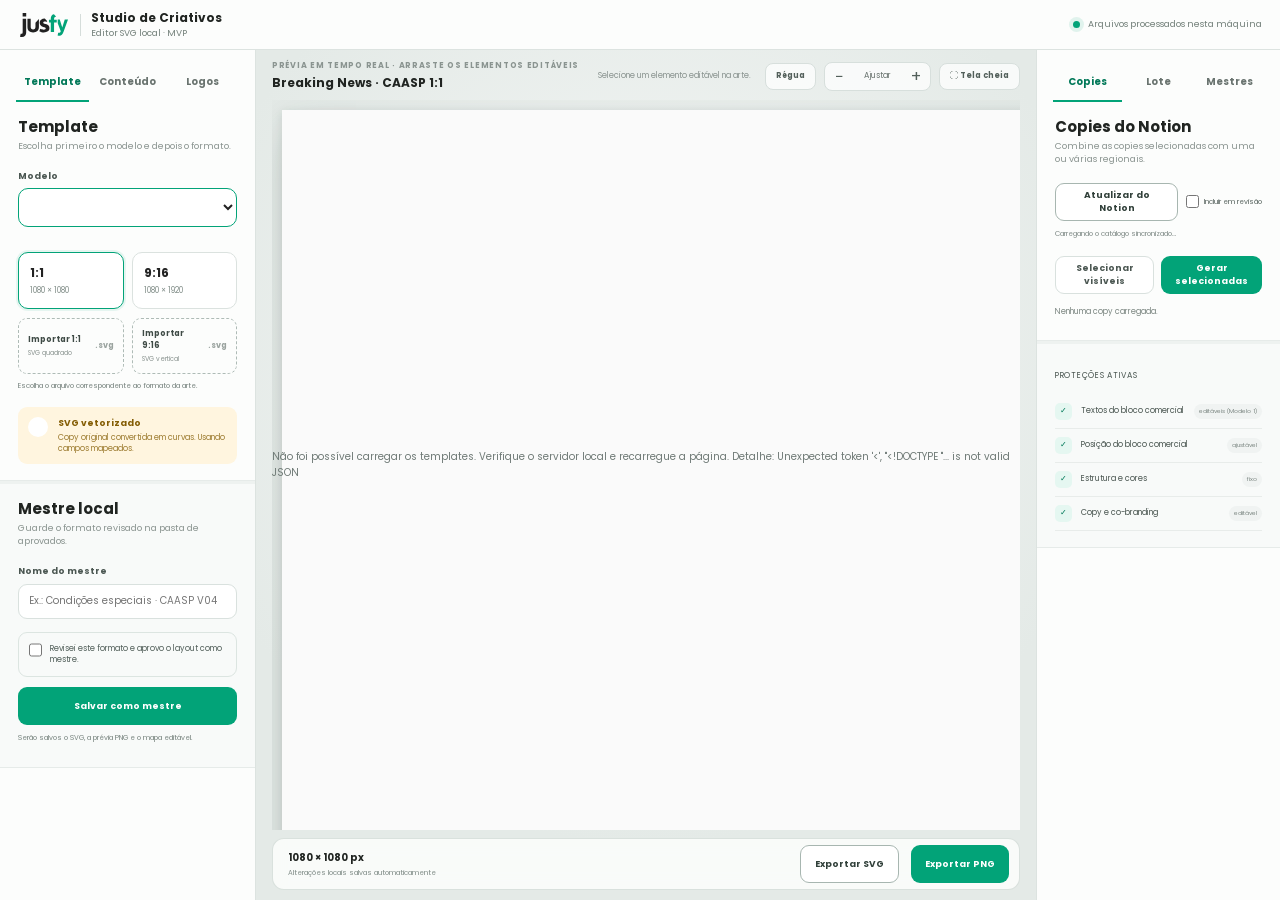
==== commit bc6c8403: "Banco de logos em PNG, agrupar/alinhar elementos, sync 1:1->9:16 e reorganização de UX Banco de logo" ====
--- a/jusfy-creative-studio/index.html
+++ b/jusfy-creative-studio/index.html
@@ -5,7 +5,7 @@
     <meta name="viewport" content="width=device-width, initial-scale=1" />
     <meta name="description" content="Editor local de criativos SVG da Jusfy." />
     <title>Studio de Criativos — Jusfy</title>
-    <link rel="stylesheet" href="styles.css?v=20260723a" />
+    <link rel="stylesheet" href="styles.css?v=20260729b" />
   </head>
   <body>
     <header class="topbar">
@@ -19,68 +19,80 @@
 
     <main class="workspace">
       <aside class="sidebar editor-panel" aria-label="Editor">
-        <section class="section">
-          <div class="section-title"><span>01</span><div><h1>Template</h1><p>Escolha primeiro o modelo e depois o formato.</p></div></div>
-          <label class="model-picker" for="familySelect">
-            <span>Modelo</span>
-            <select id="familySelect" aria-describedby="familyDescription"></select>
-            <small id="familyDescription"></small>
-          </label>
-          <div class="template-grid">
-            <button class="template-card is-active" data-format="square" type="button"><b>1:1</b><span>1080 × 1080</span></button>
-            <button class="template-card" data-format="story" type="button"><b>9:16</b><span>1080 × 1920</span></button>
-          </div>
-          <div class="format-imports">
-            <label class="upload-button" for="squareSvgInput"><span><b>Importar 1:1</b><em id="squareImportName">SVG quadrado</em></span><small>.svg</small></label>
-            <input id="squareSvgInput" type="file" accept="image/svg+xml,.svg" hidden />
-            <label class="upload-button" for="storySvgInput"><span><b>Importar 9:16</b><em id="storyImportName">SVG vertical</em></span><small>.svg</small></label>
-            <input id="storySvgInput" type="file" accept="image/svg+xml,.svg" hidden />
-          </div>
-          <p id="importStatus" class="import-status">Escolha o arquivo correspondente ao formato da arte.</p>
-          <div id="importModeControls" class="import-mode-controls" hidden>
-            <button id="originalModeButton" class="button secondary" type="button" hidden disabled aria-hidden="true">Original editável</button>
-            <button id="mappedModeButton" class="button secondary is-active" type="button">Textos protegidos</button>
-          </div>
-          <div id="svgHealth" class="health warning"><i>!</i><div><strong>SVG vetorizado</strong><span>Copy original convertida em curvas. Usando campos mapeados.</span></div></div>
-        </section>
-
-        <section class="section">
-          <div class="section-title"><span>02</span><div><h2>Conteúdo</h2><p>Campos autorizados do template.</p></div></div>
-          <label class="field"><span>Categoria <b id="categoryCount"></b></span><input id="categoryInput" maxlength="40" value="CONDIÇÃO ESPECIAL" /></label>
-          <label class="field"><span>Headline <b id="headlineCount"></b></span><textarea id="headlineInput" maxlength="120" rows="4">Sua advocacia pode produzir mais sem transformar a rotina em mais trabalho</textarea></label>
-          <label class="field"><span>Texto de apoio <b id="supportCount"></b></span><textarea id="supportInput" maxlength="180" rows="4">Automatize cálculos, pesquisas e tarefas jurídicas com as soluções integradas da Jusfy para advogados.</textarea></label>
-          <label class="field"><span>CTA regional <b id="ctaCount"></b></span><textarea id="ctaInput" maxlength="80" rows="2">Aproveite as condições especiais da OAB/SP</textarea></label>
-          <div id="detectedFields" class="detected-fields" hidden></div>
-        </section>
-
-        <section class="section">
-          <div class="section-title"><span>03</span><div><h2>Logos</h2><p>PNG, JPG ou SVG oficial.</p></div></div>
-          <div id="logoModeControls" class="import-mode-controls logo-mode-controls">
-            <button id="cobrandModeButton" class="button secondary is-active" type="button">Jusfy + Regional</button>
-            <button id="jusfyOnlyModeButton" class="button secondary" type="button">Somente Jusfy</button>
-          </div>
-          <p id="cobrandingNotice" class="copy-sync-message" hidden>Modelo sem co-branding — usa apenas a marca Jusfy.</p>
-          <div class="logo-row">
-            <label id="regionalLogoUpload" class="logo-upload"><span id="regionalLogoName">Logo regional</span><small>Selecionar arquivo</small><input id="regionalLogoInput" type="file" accept="image/*,.svg" hidden /></label>
-            <label class="logo-upload"><span id="jusfyLogoName">Logo Jusfy</span><small>Selecionar arquivo</small><input id="jusfyLogoInput" type="file" accept="image/*,.svg" hidden /></label>
-          </div>
-          <div id="logoBankHeading" class="library-heading"><strong>Banco de logos</strong><small id="logoBankStatus">Carregando marcas…</small></div>
-          <div id="logoBank" class="logo-bank" aria-label="Banco de logos aprovados"></div>
-          <div id="logoBankActions" class="logo-bank-actions">
-            <button id="selectVisibleLogosButton" class="button ghost" type="button">Selecionar regionais</button>
-            <button id="generateLogoVariationsButton" class="button primary" type="button">Gerar por regionais</button>
-          </div>
-          <button id="resetButton" class="button ghost wide" type="button">Restaurar copy aprovada</button>
-        </section>
-
-        <section class="section" id="offerBankSection" hidden>
-          <div class="section-title"><span>04</span><div><h2>Banco de ofertas</h2><p>Escolha a imagem pronta do bloco de preço e desconto.</p></div></div>
-          <div id="offerBankHeading" class="library-heading"><strong>Ofertas disponíveis</strong><small id="offerBankStatus">Carregando ofertas…</small></div>
-          <div id="offerBank" class="logo-bank" aria-label="Banco de ofertas comerciais"></div>
-        </section>
-
-        <section class="section master-section">
-          <div class="section-title"><span>05</span><div><h2>Mestre local</h2><p>Guarde o formato revisado na pasta de aprovados.</p></div></div>
+        <div id="editorSidebarTabs" class="sidebar-tabs" role="tablist" aria-label="Categorias do editor">
+          <button class="sidebar-tab is-active" type="button" role="tab" data-tab="template">Template</button>
+          <button class="sidebar-tab" type="button" role="tab" data-tab="conteudo">Conteúdo</button>
+          <button class="sidebar-tab" type="button" role="tab" data-tab="logos">Logos</button>
+        </div>
+
+        <div class="editor-sidebar-panel" data-panel="template">
+          <section class="section">
+            <div class="section-title"><div><h1>Template</h1><p>Escolha primeiro o modelo e depois o formato.</p></div></div>
+            <label class="model-picker" for="familySelect">
+              <span>Modelo</span>
+              <select id="familySelect" aria-describedby="familyDescription"></select>
+              <small id="familyDescription"></small>
+            </label>
+            <div class="template-grid">
+              <button class="template-card is-active" data-format="square" type="button"><b>1:1</b><span>1080 × 1080</span></button>
+              <button class="template-card" data-format="story" type="button"><b>9:16</b><span>1080 × 1920</span></button>
+            </div>
+            <div class="format-imports">
+              <label class="upload-button" for="squareSvgInput"><span><b>Importar 1:1</b><em id="squareImportName">SVG quadrado</em></span><small>.svg</small></label>
+              <input id="squareSvgInput" type="file" accept="image/svg+xml,.svg" hidden />
+              <label class="upload-button" for="storySvgInput"><span><b>Importar 9:16</b><em id="storyImportName">SVG vertical</em></span><small>.svg</small></label>
+              <input id="storySvgInput" type="file" accept="image/svg+xml,.svg" hidden />
+            </div>
+            <p id="importStatus" class="import-status">Escolha o arquivo correspondente ao formato da arte.</p>
+            <div id="importModeControls" class="import-mode-controls" hidden>
+              <button id="originalModeButton" class="button secondary" type="button" hidden disabled aria-hidden="true">Original editável</button>
+              <button id="mappedModeButton" class="button secondary is-active" type="button">Textos protegidos</button>
+            </div>
+            <div id="svgHealth" class="health warning"><i>!</i><div><strong>SVG vetorizado</strong><span>Copy original convertida em curvas. Usando campos mapeados.</span></div></div>
+          </section>
+        </div>
+
+        <div class="editor-sidebar-panel" data-panel="conteudo" hidden>
+          <section class="section">
+            <div class="section-title"><div><h2>Conteúdo</h2><p>Campos autorizados do template.</p></div></div>
+            <label class="field"><span>Categoria <b id="categoryCount"></b></span><input id="categoryInput" maxlength="40" value="CONDIÇÃO ESPECIAL" /></label>
+            <label class="field"><span>Headline <b id="headlineCount"></b></span><textarea id="headlineInput" maxlength="120" rows="4">Sua advocacia pode produzir mais sem transformar a rotina em mais trabalho</textarea></label>
+            <label class="field"><span>Texto de apoio <b id="supportCount"></b></span><textarea id="supportInput" maxlength="180" rows="4">Automatize cálculos, pesquisas e tarefas jurídicas com as soluções integradas da Jusfy para advogados.</textarea></label>
+            <label class="field"><span>CTA regional <b id="ctaCount"></b></span><textarea id="ctaInput" maxlength="80" rows="2">Aproveite as condições especiais da OAB/SP</textarea></label>
+            <div id="detectedFields" class="detected-fields" hidden></div>
+          </section>
+
+          <section class="section" id="offerBankSection" hidden>
+            <div class="section-title"><div><h2>Banco de ofertas</h2><p>Escolha a imagem pronta do bloco de preço e desconto.</p></div></div>
+            <div id="offerBankHeading" class="library-heading"><strong>Ofertas disponíveis</strong><small id="offerBankStatus">Carregando ofertas…</small></div>
+            <div id="offerBank" class="logo-bank" aria-label="Banco de ofertas comerciais"></div>
+          </section>
+        </div>
+
+        <div class="editor-sidebar-panel" data-panel="logos" hidden>
+          <section class="section">
+            <div class="section-title"><div><h2>Logos</h2><p>PNG, JPG ou SVG oficial.</p></div></div>
+            <div id="logoModeControls" class="import-mode-controls logo-mode-controls">
+              <button id="cobrandModeButton" class="button secondary is-active" type="button">Jusfy + Regional</button>
+              <button id="jusfyOnlyModeButton" class="button secondary" type="button">Somente Jusfy</button>
+            </div>
+            <p id="cobrandingNotice" class="copy-sync-message" hidden>Modelo sem co-branding — usa apenas a marca Jusfy.</p>
+            <div class="logo-row">
+              <label id="regionalLogoUpload" class="logo-upload"><span id="regionalLogoName">Logo regional</span><small>Selecionar arquivo</small><input id="regionalLogoInput" type="file" accept="image/*,.svg" hidden /></label>
+              <label class="logo-upload"><span id="jusfyLogoName">Logo Jusfy</span><small>Selecionar arquivo</small><input id="jusfyLogoInput" type="file" accept="image/*,.svg" hidden /></label>
+            </div>
+            <div id="logoBankHeading" class="library-heading"><strong>Banco de logos</strong><small id="logoBankStatus">Carregando marcas…</small></div>
+            <div id="logoBank" class="logo-bank" aria-label="Banco de logos aprovados"></div>
+            <div id="logoBankActions" class="logo-bank-actions">
+              <button id="selectVisibleLogosButton" class="button ghost" type="button">Selecionar regionais</button>
+              <button id="generateLogoVariationsButton" class="button primary" type="button">Gerar por regionais</button>
+            </div>
+            <button id="resetButton" class="button ghost wide" type="button">Restaurar copy aprovada</button>
+          </section>
+        </div>
+
+        <section class="section master-section sidebar-pinned">
+          <div class="section-title"><div><h2>Mestre local</h2><p>Guarde o formato revisado na pasta de aprovados.</p></div></div>
           <label class="field"><span>Nome do mestre</span><input id="masterNameInput" maxlength="80" placeholder="Ex.: Condições especiais · CAASP V04" /></label>
           <label class="approval-check"><input id="masterApproval" type="checkbox" /><span>Revisei este formato e aprovo o layout como mestre.</span></label>
           <button id="saveMasterButton" class="button primary wide" type="button">Salvar como mestre</button>
@@ -96,28 +108,60 @@
             <div id="selectionEmpty" class="selection-empty">Selecione um elemento editável na arte.</div>
             <div id="selectionControls" class="selection-controls" hidden>
               <div class="selection-heading"><strong id="selectedElementName"></strong><span id="selectedElementPos" class="selection-pos"></span></div>
-              <div id="fontControls" class="font-controls">
-                <span id="sizeControlLabel">Tamanho da fonte</span>
-                <div><button id="fontDecrease" type="button" aria-label="Diminuir fonte">−</button><b id="fontSizeValue">0 px</b><button id="fontIncrease" type="button" aria-label="Aumentar fonte">+</button></div>
-              </div>
-              <div id="textStyleControls" class="text-style-controls" hidden>
-                <div class="align-buttons" role="group" aria-label="Alinhamento do texto">
-                  <button id="alignLeftButton" type="button" aria-label="Alinhar à esquerda" title="Alinhar à esquerda">Esquerda</button>
-                  <button id="alignCenterButton" type="button" aria-label="Centralizar" title="Centralizar">Centro</button>
-                  <button id="alignRightButton" type="button" aria-label="Alinhar à direita" title="Alinhar à direita">Direita</button>
-                </div>
-                <div class="style-buttons" role="group" aria-label="Estilo do texto">
-                  <button id="boldToggleButton" type="button" aria-label="Negrito" title="Negrito"><b>N</b></button>
-                  <button id="italicToggleButton" type="button" aria-label="Itálico" title="Itálico"><i>I</i></button>
-                </div>
-              </div>
-              <div class="selection-actions">
-                <button id="deleteElementButton" class="button danger" type="button">Excluir da arte</button>
-                <button id="restoreElementButton" class="button ghost" type="button">Restaurar posição</button>
+              <div id="inspectorTabs" class="inspector-tabs" role="tablist" aria-label="Categorias de edição do elemento selecionado">
+                <button id="inspectorTabTexto" class="inspector-tab" type="button" role="tab" data-tab="texto">Texto</button>
+                <button id="inspectorTabPosicao" class="inspector-tab" type="button" role="tab" data-tab="posicao">Posição</button>
+                <button id="inspectorTabAcoes" class="inspector-tab" type="button" role="tab" data-tab="acoes">Ações</button>
+              </div>
+              <div id="inspectorPanelTexto" class="inspector-panel" role="tabpanel">
+                <div id="fontControls" class="font-controls">
+                  <span id="sizeControlLabel">Tamanho da fonte</span>
+                  <div><button id="fontDecrease" type="button" aria-label="Diminuir fonte">−</button><b id="fontSizeValue">0 px</b><button id="fontIncrease" type="button" aria-label="Aumentar fonte">+</button></div>
+                </div>
+                <div id="textStyleControls" class="text-style-controls" hidden>
+                  <div class="align-buttons" role="group" aria-label="Alinhamento do texto">
+                    <button id="alignLeftButton" type="button" aria-label="Alinhar à esquerda" title="Alinhar à esquerda">Esquerda</button>
+                    <button id="alignCenterButton" type="button" aria-label="Centralizar" title="Centralizar">Centro</button>
+                    <button id="alignRightButton" type="button" aria-label="Alinhar à direita" title="Alinhar à direita">Direita</button>
+                  </div>
+                  <div class="style-buttons" role="group" aria-label="Estilo do texto">
+                    <button id="boldToggleButton" type="button" aria-label="Negrito" title="Negrito"><b>N</b></button>
+                    <button id="italicToggleButton" type="button" aria-label="Itálico" title="Itálico"><i>I</i></button>
+                  </div>
+                </div>
+              </div>
+              <div id="inspectorPanelPosicao" class="inspector-panel" role="tabpanel" hidden>
+                <div id="arrangeControls" class="arrange-controls">
+                  <span>Alinhar na arte</span>
+                  <div class="arrange-buttons" role="group" aria-label="Alinhar e distribuir na arte">
+                    <button id="centerHorizontalButton" type="button" aria-label="Centralizar na horizontal da arte" title="Centraliza o elemento no meio da arte (horizontal), sem mudar tamanho nem alinhamento do texto">⇔ Centro</button>
+                    <button id="centerVerticalButton" type="button" aria-label="Centralizar na vertical da arte" title="Centraliza o elemento no meio da arte (vertical), sem mudar tamanho nem alinhamento do texto">⇕ Centro</button>
+                    <button id="distributeSpacingButton" type="button" hidden aria-label="Igualar espaçamento entre os itens selecionados" title="Iguala o vão entre os itens selecionados (Shift+clique em 3 ou mais), mantendo o primeiro e o último no lugar">≡ Espaçar</button>
+                  </div>
+                </div>
+                <div id="textOffsetControls" class="text-offset-controls" hidden title="Ajusta só o texto, sem mover o fundo do botão">
+                  <span>Texto no botão</span>
+                  <div class="offset-buttons" role="group" aria-label="Ajuste fino do texto dentro do botão">
+                    <button id="textOffsetLeftButton" type="button" aria-label="Mover texto para a esquerda">◀</button>
+                    <button id="textOffsetUpButton" type="button" aria-label="Mover texto para cima">▲</button>
+                    <button id="textOffsetDownButton" type="button" aria-label="Mover texto para baixo">▼</button>
+                    <button id="textOffsetRightButton" type="button" aria-label="Mover texto para a direita">▶</button>
+                  </div>
+                </div>
+              </div>
+              <div id="inspectorPanelAcoes" class="inspector-panel" role="tabpanel" hidden>
+                <div id="groupActionsControls" class="arrange-buttons" role="group" aria-label="Agrupar elementos selecionados">
+                  <button id="groupElementsButton" type="button" hidden aria-label="Agrupar elementos selecionados" title="Agrupa os itens selecionados: clicar em qualquer um deles depois seleciona o grupo inteiro, pra mover e centralizar juntos sem quebrar a composição">⛓ Agrupar</button>
+                  <button id="ungroupElementsButton" type="button" hidden aria-label="Desagrupar elementos selecionados" title="Desfaz o grupo — os itens voltam a ser selecionados/movidos separadamente">⛓ Desagrupar</button>
+                </div>
+                <div class="selection-actions">
+                  <button id="deleteElementButton" class="button danger" type="button">Excluir da arte</button>
+                  <button id="restoreElementButton" class="button ghost" type="button">Restaurar posição</button>
+                </div>
               </div>
             </div>
           </div>
-          <div class="stage-tools"><button id="rulerToggle" class="ruler-toggle" type="button" aria-pressed="false" title="Mostrar guias de alinhamento na prévia">Régua</button><button id="clearGuidesButton" class="ruler-toggle" type="button" hidden title="Remover todas as guias personalizadas deste modelo">Limpar guias</button><div class="zoom-control"><button id="zoomOut" type="button" aria-label="Diminuir zoom">−</button><span id="zoomLabel">Ajustar</span><button id="zoomIn" type="button" aria-label="Aumentar zoom">+</button></div></div>
+          <div class="stage-tools"><button id="rulerToggle" class="ruler-toggle" type="button" aria-pressed="false" title="Mostrar guias de alinhamento na prévia">Régua</button><button id="clearGuidesButton" class="ruler-toggle" type="button" hidden title="Remover todas as guias personalizadas deste modelo">Limpar guias</button><div class="zoom-control"><button id="zoomOut" type="button" aria-label="Diminuir zoom">−</button><span id="zoomLabel">Ajustar</span><button id="zoomIn" type="button" aria-label="Aumentar zoom">+</button></div><button id="fullscreenPreviewButton" class="ruler-toggle" type="button" title="Ver o criativo em tela cheia, sem caixas de seleção nem controles, para conferir medidas e proporções">⛶ Tela cheia</button></div>
           </div>
         </div>
         <div id="canvasViewport" class="canvas-viewport">
@@ -132,42 +176,54 @@
       </section>
 
       <aside class="sidebar batch-panel" aria-label="Variações em massa">
-        <section class="section copies-section">
-          <div class="section-title"><span>06</span><div><h2>Copies do Notion</h2><p>Combine as copies selecionadas com uma ou várias regionais.</p></div></div>
-          <div class="copy-toolbar">
-            <button id="loadNotionCopiesButton" class="button secondary" type="button">Atualizar do Notion</button>
-            <label><input id="includeReviewCopies" type="checkbox" /><span>Incluir em revisão</span></label>
-            <label id="scopeFilterToggle" hidden><input id="showAllScopes" type="checkbox" /><span>Mostrar todas</span></label>
-          </div>
-          <p id="copySyncMessage" class="copy-sync-message">Carregando o catálogo sincronizado…</p>
-          <p id="copyFieldsNotice" class="copy-sync-message copy-fields-notice" hidden></p>
-          <div id="copyLibrary" class="copy-library"></div>
-          <div class="copy-actions">
-            <button id="selectVisibleCopiesButton" class="button ghost" type="button">Selecionar visíveis</button>
-            <button id="generateNotionVariationsButton" class="button primary" type="button">Gerar selecionadas</button>
-          </div>
-          <p id="copyLibraryStatus" class="batch-message">Nenhuma copy carregada.</p>
-        </section>
-
-        <section class="section batch-section">
-          <div class="section-title"><span>07</span><div><h2>Fila de revisão do lote</h2><p>Aprove ou rejeite cada variação gerada (regional ou copies) antes de exportar.</p></div></div>
-          <p id="batchMessage" class="batch-message">Nenhuma variação gerada.</p>
-          <div id="batchReviewBar" class="batch-review-bar" hidden>
-            <button id="approveAllButton" class="button ghost" type="button">Aprovar todas</button>
-            <span id="batchReviewSummary" class="batch-review-summary"></span>
-          </div>
-          <div id="batchList" class="batch-list"></div>
-          <button id="exportBatchButton" class="button primary wide" type="button" hidden>Exportar aprovadas (ZIP)</button>
-        </section>
-
-        <section class="section masters-section">
-          <div class="section-title"><span>08</span><div><h2>Mestres salvos</h2><p>Reabra um formato aprovado direto no editor.</p></div></div>
-          <button id="refreshMastersButton" class="button secondary wide" type="button">Atualizar lista</button>
-          <p id="mastersMessage" class="batch-message">Carregando mestres salvos…</p>
-          <div id="mastersList" class="masters-list"></div>
-        </section>
-
-        <section class="section protected-section">
+        <div id="batchSidebarTabs" class="sidebar-tabs" role="tablist" aria-label="Categorias do lote">
+          <button class="sidebar-tab is-active" type="button" role="tab" data-tab="copies">Copies</button>
+          <button class="sidebar-tab" type="button" role="tab" data-tab="lote">Lote</button>
+          <button class="sidebar-tab" type="button" role="tab" data-tab="mestres">Mestres</button>
+        </div>
+
+        <div class="batch-sidebar-panel" data-panel="copies">
+          <section class="section copies-section">
+            <div class="section-title"><div><h2>Copies do Notion</h2><p>Combine as copies selecionadas com uma ou várias regionais.</p></div></div>
+            <div class="copy-toolbar">
+              <button id="loadNotionCopiesButton" class="button secondary" type="button">Atualizar do Notion</button>
+              <label><input id="includeReviewCopies" type="checkbox" /><span>Incluir em revisão</span></label>
+              <label id="scopeFilterToggle" hidden><input id="showAllScopes" type="checkbox" /><span>Mostrar todas</span></label>
+            </div>
+            <p id="copySyncMessage" class="copy-sync-message">Carregando o catálogo sincronizado…</p>
+            <p id="copyFieldsNotice" class="copy-sync-message copy-fields-notice" hidden></p>
+            <div id="copyLibrary" class="copy-library"></div>
+            <div class="copy-actions">
+              <button id="selectVisibleCopiesButton" class="button ghost" type="button">Selecionar visíveis</button>
+              <button id="generateNotionVariationsButton" class="button primary" type="button">Gerar selecionadas</button>
+            </div>
+            <p id="copyLibraryStatus" class="batch-message">Nenhuma copy carregada.</p>
+          </section>
+        </div>
+
+        <div class="batch-sidebar-panel" data-panel="lote" hidden>
+          <section class="section batch-section">
+            <div class="section-title"><div><h2>Fila de revisão do lote</h2><p>Aprove ou rejeite cada variação gerada (regional ou copies) antes de exportar.</p></div></div>
+            <p id="batchMessage" class="batch-message">Nenhuma variação gerada.</p>
+            <div id="batchReviewBar" class="batch-review-bar" hidden>
+              <button id="approveAllButton" class="button ghost" type="button">Aprovar todas</button>
+              <span id="batchReviewSummary" class="batch-review-summary"></span>
+            </div>
+            <div id="batchList" class="batch-list"></div>
+            <button id="exportBatchButton" class="button primary wide" type="button" hidden>Exportar aprovadas (ZIP)</button>
+          </section>
+        </div>
+
+        <div class="batch-sidebar-panel" data-panel="mestres" hidden>
+          <section class="section masters-section">
+            <div class="section-title"><div><h2>Mestres salvos</h2><p>Reabra um formato aprovado direto no editor.</p></div></div>
+            <button id="refreshMastersButton" class="button secondary wide" type="button">Atualizar lista</button>
+            <p id="mastersMessage" class="batch-message">Carregando mestres salvos…</p>
+            <div id="mastersList" class="masters-list"></div>
+          </section>
+        </div>
+
+        <section class="section protected-section sidebar-pinned">
           <span class="eyebrow">Proteções ativas</span>
           <ul>
             <li><i>✓</i><span>Textos do bloco comercial</span><em>editáveis (Modelo 1)</em></li>
@@ -178,7 +234,12 @@
         </section>
       </aside>
     </main>
+    <div id="fullscreenPreview" class="fullscreen-preview" hidden>
+      <button id="fullscreenPreviewClose" class="fullscreen-preview-close" type="button" aria-label="Fechar prévia em tela cheia">✕</button>
+      <img id="fullscreenPreviewImage" class="fullscreen-preview-image" alt="Prévia do criativo em tela cheia" />
+      <span id="fullscreenPreviewDims" class="fullscreen-preview-dims"></span>
+    </div>
     <script src="zip-writer.js"></script>
-    <script type="module" src="js/main.js?v=20260723c"></script>
+    <script type="module" src="js/main.js?v=20260729b"></script>
   </body>
 </html>
--- a/jusfy-creative-studio/styles.css
+++ b/jusfy-creative-studio/styles.css
@@ -7,24 +7,29 @@
 body { height:100vh; overflow:hidden; }
 button,input,textarea,select { font:inherit; }
 button,label { -webkit-tap-highlight-color:transparent; }
-.topbar { height:68px; display:flex; align-items:center; justify-content:space-between; padding:0 24px; border-bottom:1px solid #dce3e0; background:#fcfdfc; }
-.brand-lockup { display:flex; align-items:center; gap:14px; }
-.brand-lockup img { width:70px; height:32px; object-fit:contain; }
-.brand-divider { width:1px; height:30px; background:#d5ddda; }
-.brand-lockup div { display:grid; gap:1px; }
-.brand-lockup strong { font-size:14px; }
-.brand-lockup small,.privacy { color:#73807a; font-size:10px; font-weight:500; }
+.topbar { height:50px; display:flex; align-items:center; justify-content:space-between; padding:0 18px; border-bottom:1px solid #dce3e0; background:#fcfdfc; }
+.brand-lockup { display:flex; align-items:center; gap:10px; }
+.brand-lockup img { width:52px; height:24px; object-fit:contain; }
+.brand-divider { width:1px; height:22px; background:#d5ddda; }
+.brand-lockup div { display:grid; gap:0; }
+.brand-lockup strong { font-size:12px; }
+.brand-lockup small,.privacy { color:#73807a; font-size:9px; font-weight:500; }
 .privacy { display:flex; align-items:center; gap:8px; }
 .privacy span { width:7px; height:7px; border-radius:50%; background:#02a378; box-shadow:0 0 0 4px rgba(2,163,120,.11); }
-.workspace { display:grid; grid-template-columns:330px minmax(430px,1fr) 310px; height:calc(100vh - 68px); }
+.workspace { display:grid; grid-template-columns:256px minmax(360px,1fr) 244px; height:calc(100vh - 50px); }
 .sidebar { overflow-y:auto; background:#fcfdfc; scrollbar-width:thin; }
 .editor-panel { border-right:1px solid #dce3e0; }
 .batch-panel { border-left:1px solid #dce3e0; }
-.section { padding:21px 22px; border-bottom:1px solid #e6ebe9; }
+.section { padding:16px 18px; border-bottom:1px solid #e6ebe9; }
 .section-title { display:flex; gap:11px; align-items:flex-start; margin-bottom:17px; }
 .section-title>span { display:grid; width:27px; height:27px; flex:0 0 auto; place-items:center; border-radius:8px; background:#e4f6ef; color:#017858; font-size:9px; font-weight:800; }
 .section-title h1,.section-title h2 { margin:0; font-size:15px; line-height:1.25; }
 .section-title p { margin:3px 0 0; color:#8a9490; font-size:9px; line-height:1.45; }
+.sidebar-tabs { display:flex; gap:2px; padding:14px 16px 0; position:sticky; top:0; background:#fcfdfc; z-index:2; }
+.sidebar-tab { flex:1 1 0; padding:10px 4px; border:0; border-bottom:2px solid transparent; background:transparent; color:#69736f; font-size:10px; font-weight:700; cursor:pointer; white-space:nowrap; }
+.sidebar-tab:hover { color:#31403a; }
+.sidebar-tab.is-active { color:#017858; border-bottom-color:#02a378; }
+.sidebar-pinned { border-top:3px solid #eef2f0; background:#f8faf9; }
 .template-grid { display:grid; grid-template-columns:1fr 1fr; gap:8px; }
 .model-picker { display:grid; gap:5px; margin-bottom:9px; }
 .model-picker>span { color:#4b5752; font-size:9px; font-weight:700; }
@@ -75,10 +80,8 @@
 .logo-bank { display:grid; grid-template-columns:1fr 1fr; gap:6px; max-height:220px; overflow:auto; padding:1px; }
 .logo-bank-item { position:relative; display:grid; min-width:0; border:1px solid #dfe5e2; border-radius:8px; background:#fff; overflow:hidden; }
 .logo-bank-item.is-active { border-color:#02a378; background:#f2fbf7; box-shadow:0 0 0 2px rgba(2,163,120,.08); }
-.logo-bank-main { display:grid; min-width:0; grid-template-columns:48px 1fr; align-items:center; gap:7px; padding:6px 24px 6px 6px; border:0; background:transparent; cursor:pointer; text-align:left; }
-.logo-bank-main>span { display:grid; width:48px; height:31px; place-items:center; overflow:hidden; border-radius:5px; background:#fafafa; }
-.logo-bank-item img { max-width:44px; max-height:27px; object-fit:contain; }
-.logo-bank-item small { overflow:hidden; color:#4c5853; font-size:6.5px; font-weight:700; line-height:1.25; text-overflow:ellipsis; }
+.logo-bank-main { display:flex; min-width:0; min-height:40px; align-items:center; padding:8px 24px 8px 10px; border:0; background:transparent; cursor:pointer; text-align:left; }
+.logo-bank-item small { color:#31403a; font-size:9px; font-weight:700; line-height:1.3; }
 .logo-bank-check { position:absolute; top:7px; right:7px; width:13px; height:13px; margin:0; accent-color:#02a378; cursor:pointer; }
 .logo-file-dot { position:absolute; right:6px; bottom:5px; width:6px; height:6px; border-radius:50%; background:#02a378; pointer-events:none; }
 .logo-bank-actions { display:grid; grid-template-columns:1fr 1fr; gap:7px; margin-top:8px; }
@@ -109,6 +112,22 @@
 .align-buttons button + button, .style-buttons button + button { border-left:1px solid #d8e0dd; }
 .align-buttons button.is-on, .style-buttons button.is-on { background:#02a378; color:#fff; }
 .style-buttons button i { font-style:italic; }
+.inspector-tabs { display:flex; align-items:center; gap:2px; padding:2px; border:1px solid #d8e0dd; border-radius:8px; background:#f4f7f6; }
+.inspector-tab { height:23px; padding:0 9px; border:0; border-radius:6px; background:transparent; color:#65716c; font-size:8px; font-weight:700; cursor:pointer; white-space:nowrap; }
+.inspector-tab:hover { color:#31403a; }
+.inspector-tab.is-active { background:#02a378; color:#fff; }
+.inspector-panel { display:flex; align-items:center; gap:10px; flex-wrap:wrap; }
+.arrange-controls { display:flex; align-items:center; gap:6px; }
+.arrange-controls>span { color:#65716c; font-size:8px; font-weight:700; white-space:nowrap; }
+.arrange-buttons { display:flex; overflow:hidden; align-items:center; border:1px solid #d8e0dd; border-radius:8px; }
+.arrange-buttons button { height:27px; padding:0 8px; border:0; background:#f4f7f6; color:#31403a; cursor:pointer; font-size:8px; font-weight:700; white-space:nowrap; }
+.arrange-buttons button + button { border-left:1px solid #d8e0dd; }
+.arrange-buttons button:hover { background:#e6efeb; }
+.text-offset-controls { display:flex; align-items:center; gap:6px; }
+.text-offset-controls>span { color:#65716c; font-size:8px; font-weight:700; white-space:nowrap; }
+.offset-buttons { display:flex; overflow:hidden; align-items:center; border:1px solid #d8e0dd; border-radius:8px; }
+.offset-buttons button { min-width:26px; height:27px; border:0; background:#f4f7f6; color:#31403a; cursor:pointer; font-size:9px; }
+.offset-buttons button + button { border-left:1px solid #d8e0dd; }
 .selection-actions { display:flex; gap:6px; }
 .selection-actions .button { min-height:27px; padding:0 10px; font-size:8px; white-space:nowrap; }
 .approval-check { display:flex; align-items:flex-start; gap:8px; margin-top:10px; padding:10px; border:1px solid #dce5e1; border-radius:9px; background:#f8faf9; color:#53605b; cursor:pointer; font-size:8px; line-height:1.45; }
@@ -133,7 +152,7 @@
 .copy-card i { color:#02a378; font-size:6px; font-style:normal; font-weight:700; }
 .copy-card>button { align-self:center; padding:5px 7px; border:0; border-radius:6px; background:#edf7f3; color:#017858; cursor:pointer; font-size:6.5px; font-weight:700; }
 .copy-actions { display:grid; grid-template-columns:1fr 1fr; gap:7px; margin-top:9px; }
-.stage { min-width:0; display:grid; grid-template-rows:auto minmax(0,1fr) auto; gap:12px; padding:16px 22px; overflow:hidden; background:radial-gradient(circle at 50% 38%,#f5f7f6 0,#e4eae7 72%); }
+.stage { min-width:0; display:grid; grid-template-rows:auto minmax(0,1fr) auto; gap:8px; padding:10px 16px; overflow:hidden; background:radial-gradient(circle at 50% 38%,#f5f7f6 0,#e4eae7 72%); }
 .stage-toolbar,.export-bar { display:flex; align-items:center; justify-content:space-between; gap:12px; flex-wrap:wrap; }
 .stage-toolbar>div:first-child,.export-bar>div { display:grid; gap:2px; }
 .stage-toolbar>div:first-child { flex:0 0 auto; }
@@ -142,12 +161,17 @@
 .stage-tools { display:flex; align-items:center; gap:8px; }
 .ruler-toggle { min-height:27px; padding:0 10px; border:1px solid #d7dfdc; border-radius:8px; background:rgba(255,255,255,.75); color:#53605b; cursor:pointer; font-size:8px; font-weight:700; }
 .ruler-toggle.is-on { border-color:#02a378; background:#f2fbf7; color:#02a378; }
-.selection-pos { color:#69736f; font-size:9px; font-variant-numeric:tabular-nums; }
+.selection-pos { display:block; max-width:260px; color:#69736f; font-size:9px; font-variant-numeric:tabular-nums; white-space:normal; line-height:1.4; }
 .zoom-control { display:flex; overflow:hidden; align-items:center; border:1px solid #d7dfdc; border-radius:8px; background:rgba(255,255,255,.75); }
 .zoom-control button { width:28px; height:27px; border:0; background:transparent; color:#53605b; cursor:pointer; }
 .zoom-control span { min-width:49px; color:#69736f; font-size:8px; text-align:center; }
-.canvas-viewport { position:relative; display:grid; place-items:center; min-height:0; overflow:auto; padding:16px; }
-.canvas-viewport.has-rulers { padding:42px 16px 16px 42px; }
+.fullscreen-preview { position:fixed; inset:0; z-index:200; display:flex; flex-direction:column; align-items:center; justify-content:center; gap:14px; background:rgba(8,14,11,.94); padding:32px; }
+.fullscreen-preview-image { max-width:min(92vw,900px); max-height:82vh; width:auto; height:auto; object-fit:contain; background:#fafafa; box-shadow:0 24px 64px rgba(0,0,0,.45); }
+.fullscreen-preview-dims { color:#e7ece9; font-size:11px; font-variant-numeric:tabular-nums; letter-spacing:.02em; }
+.fullscreen-preview-close { position:absolute; top:20px; right:24px; width:36px; height:36px; border:1px solid rgba(255,255,255,.3); border-radius:50%; background:rgba(255,255,255,.08); color:#fafafa; font-size:14px; cursor:pointer; }
+.fullscreen-preview-close:hover { background:rgba(255,255,255,.18); }
+.canvas-viewport { position:relative; display:grid; place-items:center; min-height:0; overflow:auto; padding:10px; }
+.canvas-viewport.has-rulers { padding:38px 10px 10px 38px; }
 .canvas-wrap { position:relative; flex:0 0 auto; box-shadow:0 18px 48px rgba(28,47,40,.17),0 2px 8px rgba(28,47,40,.1); }
 .ruler-bar { position:absolute; z-index:3; background:#f6f8f7; box-shadow:0 0 0 1px #d7dfdc; touch-action:none; }
 .ruler-bar-top { top:-23px; left:0; cursor:row-resize; }
@@ -158,7 +182,7 @@
 canvas.is-dragging { cursor:grabbing; }
 .loading-state { position:absolute; inset:0; display:grid; place-items:center; color:#6f7a76; font-size:10px; }
 .loading-state.is-hidden { display:none; }
-.export-bar { min-height:54px; padding:8px 10px 8px 15px; border:1px solid rgba(213,222,218,.9); border-radius:12px; background:rgba(252,253,252,.88); backdrop-filter:blur(8px); }
+.export-bar { min-height:42px; padding:6px 10px 6px 15px; border:1px solid rgba(213,222,218,.9); border-radius:12px; background:rgba(252,253,252,.88); backdrop-filter:blur(8px); }
 .export-bar>div { margin-right:auto; }
 .export-bar span { font-size:10px; font-weight:700; }
 .export-bar small { color:#84908b; font-size:7px; }
@@ -200,5 +224,5 @@
 .protected-section i { display:grid; width:17px; height:17px; place-items:center; border-radius:5px; background:#e5f7f1; color:#017858; font-size:8px; font-style:normal; font-weight:800; }
 .protected-section span { color:#4c5853; font-size:8px; font-weight:600; }
 .protected-section em { padding:3px 5px; border-radius:99px; background:#f0f3f2; color:#7d8883; font-size:6px; font-style:normal; }
-@media (max-width:1050px) { body{height:auto;overflow:auto}.workspace{grid-template-columns:310px minmax(420px,1fr);height:auto;min-height:calc(100vh - 68px)}.batch-panel{grid-column:1/-1;border:1px solid #dce3e0}.batch-panel .batch-section{display:grid;grid-template-columns:minmax(240px,1fr) minmax(260px,1fr);gap:0 18px}.batch-section .section-title{grid-column:1/-1}.protected-section{display:none}.stage{min-height:720px} }
+@media (max-width:1050px) { body{height:auto;overflow:auto}.workspace{grid-template-columns:256px minmax(420px,1fr);height:auto;min-height:calc(100vh - 50px)}.batch-panel{grid-column:1/-1;border:1px solid #dce3e0}.batch-panel .batch-section{display:grid;grid-template-columns:minmax(240px,1fr) minmax(260px,1fr);gap:0 18px}.batch-section .section-title{grid-column:1/-1}.protected-section{display:none}.stage{min-height:720px} }
 @media (max-width:720px) { .topbar{padding:0 14px}.privacy{display:none}.workspace{display:flex;flex-direction:column}.stage{order:-1;min-height:70vh;padding:14px}.sidebar{overflow:visible}.editor-panel,.batch-panel{border:0}.batch-panel .batch-section{display:block}.export-bar{flex-wrap:wrap}.export-bar>div{width:100%}.canvas-viewport{min-height:420px} }
